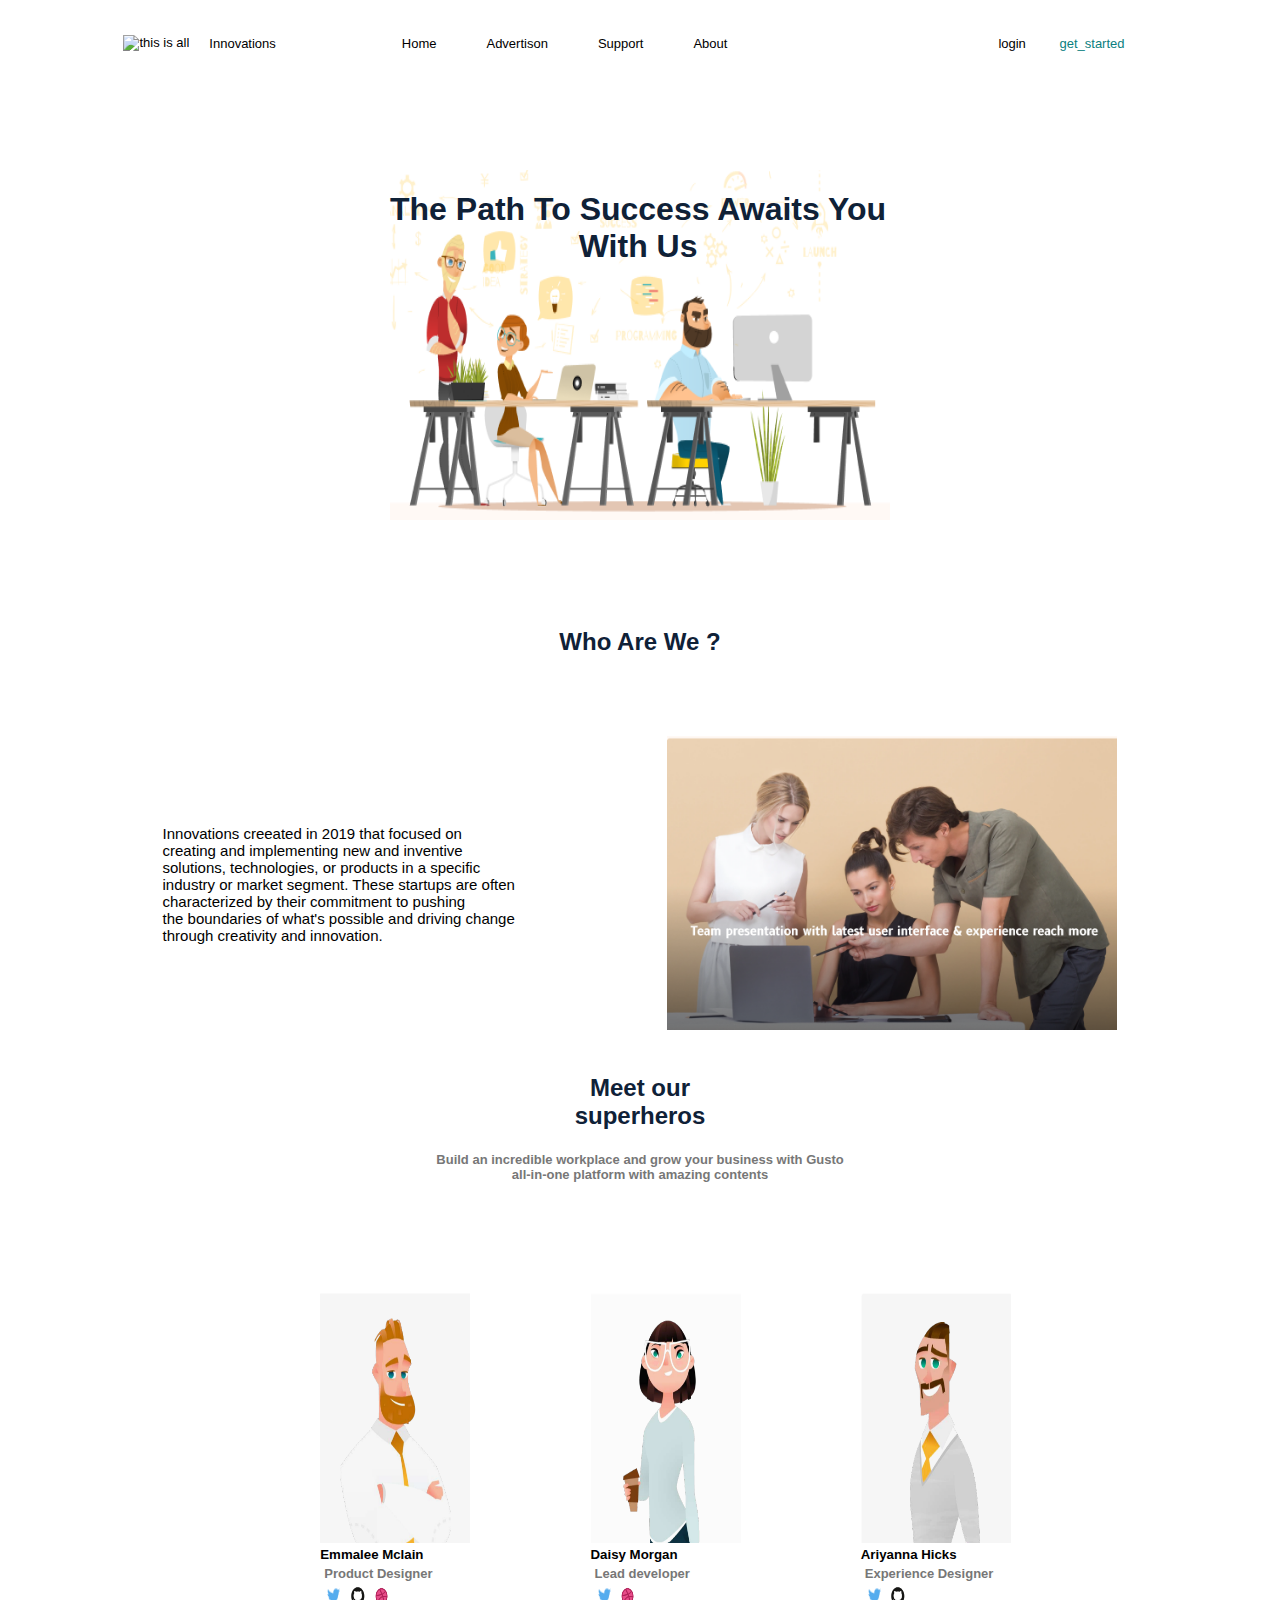
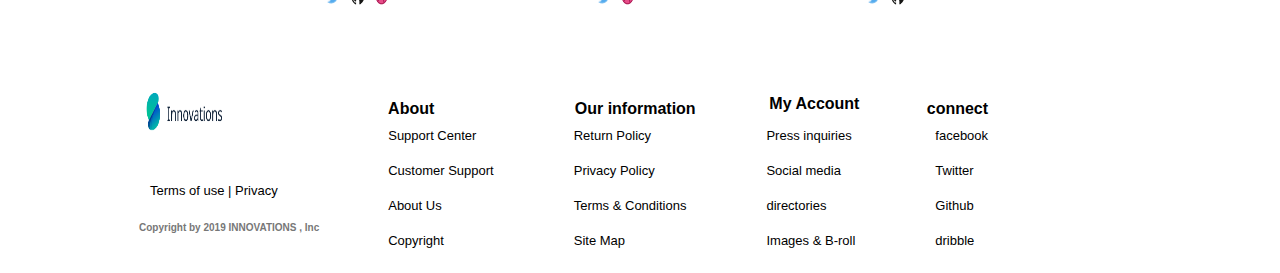
==== about.html @ be1cb21b "the last version" ====
<!DOCTYPE html>
<html lang="en">

<head>
    <meta charset="UTF-8">
    <meta name="viewport" content="width=device-width, initial-scale=1.0">
    <link rel="stylesheet" type="text/css" href="Css.css">
    <link rel="stylesheet" href="about.css">
    <title>Document</title>
   
</head>

<body>
    <!--header-->
    <header id="header">
        <nav id="navbar">
            <!-- left nav -->
            <div class="logo-nav">
                <ul>
                    <li><img src="img/logo-Inov.png" alt="this is all"></li>
                    <li><span>Innovations</span></li>
                </ul>
            </div>
            <!-- middle nav -->
            <ul>
                <li><a href="index.html">Home</a></li>
                <li><a href="advertison.html">Advertison</a></li>
                <li><a href="support.html">Support</a></li>
                <li><a href="about.html">About</a></li>
            </ul>
            <!-- right nav -->
            <div class="nav-right">
                <a href="#">login</a>
                <a style="color: #0A8080 " href="#">get_started</a>
            </div>
        </nav>
    </header>

    <section class="content-div-all">
        <div class="content-title-all">
            <h1 class="content-head">The Path To Success Awaits You <br> With Us</h1>
            <img class="img-bg-home" src="img/Aboutimg.png" alt="wait please">
        </div>
    </section>
    <!--the content about -->

    <section id="content2">
        <div class="content2-title">
            <h2>Who Are We ?</h2>
        </div>
        <div class="midle-content">
            <div class="midel-lef-p">
                <p>Innovations creeated in 2019 that focused on<br> creating
                    and implementing new and inventive <br>solutions, technologies,
                    or products in a specific <br>industry or market segment.
                    These startups are often<br> characterized by their commitment
                    to pushing <br>the boundaries of what's possible and driving
                    change <br>through creativity and innovation.
                </p>
            </div>
            <div class="midle-roght-img"><img width="450px" src="img/about-imag.png"></div>
        </div>
        </div>
    </section>

    <section id="hero-section">
        <div class="title-hero-about">
            <h2>Meet our <br> superheros</h2><br>
            <h6>Build an incredible workplace and grow your business with Gusto <br>
                all-in-one platform with amazing contents</h6>
        </div>

        <div class="img-hero-about">

            <div>
                <img class="heros" src="img/left-img-about.png" alt="">
                <h5>Emmalee Mclain</h5>
                <h6>Product Designer</h6>
                <img class="icons" src="img/twiter.png" alt="twiter">
                <img class="icons" src="img/github.png" alt="github">
                <img class="icons" src="img/dribbble2.png" alt="dribbble2">
            </div>

            <div>
                <img class="heros" src="img/midle-img-about.png" alt="midle">
                <h5>Daisy Morgan</h5>
                <h6>Lead developer</h6>
                <img class="icons" src="img/twiter.png" alt="twiter">
                <img class="icons" src="img/dribbble2.png" alt="dribbble2">
            </div>

            <div>
                <img class="heros" src="img/hero-rigt-about.png" alt="rigt">
                <h5>Ariyanna Hicks</h5>
                <h6>Experience Designer</h6>
                <img class="icons" src="img/twiter.png" alt="twiter">
                <img class="icons" src="img/github.png" alt="github">
            </div>
        </div>
    </section>
    <!--footer-->
    <section id="footer">
        <div class="footer-section">
            <div class="footer" id="footer-logo">
                <ul class="footerul">
                <li>
                    <img height="90px" width="100px" src="img/logo.png" alt="wait a min please">
                 </li>
                    <li> <a>Terms of use | Privacy</a></li>
                    <li>
                        <h6 style="font-size: 10px;">Copyright by 2019 INNOVATIONS , Inc</h6>
                    </li>
                </ul>
            </div>
            <div class="footer">
                
                <ul class="footerul">
                    <h3>About</h3>
                    <li><a href="#">Support Center</a></li>
                    <li><a href="#">Customer Support</a></li>
                    <li><a href="#">About Us</a></li>
                    <li><a href="#">Copyright</a></li>
                </ul>
            </div>
            <div class="footer">
                
                <ul class="footerul">
                    <h3>Our information</h3>
                    <li><a href="#">Return Policy</a></li>
                    <li><a href="#">Privacy Policy</a></li>
                    <li><a href="#">Terms & Conditions</a></li>
                    <li><a href="#">Site Map</a></li>
                </ul>
            </div>
            <div class="footer">
                <h3>My Account</h3>
                <ul class="footerul">
                    <li><a href="#">Press inquiries</a></li>
                    <li><a href="#">Social media</a></li>
                    <li><a href="#">directories</a></li>
                    <li><a href="#">Images & B-roll</a></li>
                </ul>
            </div>
            <div class="footer">
                <ul class="footerul">
                    <h3>connect</h3>
                    <li><a href="#"><i class="fa-brands fa-facebook" style="color: #1f3356;"></i>facebook</a></li>
                    <li><a href="#"><i class="fa-brands fa-twitter" style="color: #7edaf1;"></i>Twitter</a></li>
                    <li><a href="#"><i class="fa-brands fa-github" style="color: #0a0a0a;"></i>Github</a></li>
                    <li><a href="#"><i class="fa-solid fa-basketball" style="color: #b12b4c;"></i>dribble</a></li>
                </ul>
            </div>
        </div>
    </section>

</body>

</html>
---- Css.css ----
* {
    margin: 0%;
    padding: 0%;
    box-sizing: border-box;
    font-family: 'Open Sans', 'Helvetica Neue', sans-serif;
    
}

h1 {
    font-size: xx-large;
    color: #0F2137;
    position: absolute;
    top: 105px;
}

h2 {
    font-size: x-large;
    color: #0F2137;
    
}

h3 {
    font-size: medium;
}

h6 {
    font-size: small;
    color: #777;
    padding: 4px;
}

p {
    font-size: 15px;

}

.icons {
    height: 20px;
    width: 20px;
    padding-left: 5px;
}

#navbar {
    display: flex;
    justify-content: space-around;
    align-items: center;
    padding: 25px;
    margin-left: 113px;
    font-size: small;
}

#navbar ul {
    display: flex;
    flex-direction: row;
    align-items: center;
    list-style: none;
    margin-left: -140px;
}

li {
    padding: 10px;
}

a {
    text-decoration: none;
    height: 10px;
    width: 30px;
    color: black;
    transition: ease .40s;
    padding: 15px;
}

a:hover {
    box-shadow: 15px 15px 30px rgba(232, 4, 4, 0.2);
    border-radius: 4px;
}



/*page home*/

.content-div-all {
    display: flex;
    flex-direction: column;
    align-items: center;
    text-align: center;
    padding: 84px;
    position: relative;
}

.content-div-all .img-bg-home {
    width: 500px;
    height: 350px;
}

.content-div-all button {
    padding: 10px;
    font-size: 14px;
    background-color: #0A8080;
    border: none;
    border-radius: 4px;
}

.home-services-logo {
    height: 50px;
    width: 61px;
}

.home-services {
    display: flex;
    padding: 3px 30px 10px 10px;
}

.services {
    display: flex;
    text-align: start;
    align-items: start;
    padding-top: 50px;
}

/*footer*/

.footer-section {
    display: flex;
    align-items: center;
    padding: 10px;
    margin-left: 90px;
    font-size: small;
}

.footer {
    display: flex;
    flex-direction: column;
    justify-content: center;
    align-items: center;
}

.footerul {
    list-style: none;
    display: flex;
    flex-direction: column;
    justify-content: space-evenly;
    align-items: start;
    margin-left: 20px;
    padding: 5px;
}

.footer h3 {
    margin-left: 16%;
    margin-top: 50px;
}
---- about.css ----
#content2 {
    display: flex;
    flex-direction: column;
    text-align: center;
    margin-top: 10px;
    padding: 10px;

}

.midle-content {
    display: flex;
    justify-content: space-evenly;
    align-items: center;
    text-align: left;
    margin-top: 80px;
}

.midle-content .midel-lef-p {
    font-size: xx;
}

.img-hero-about {
    display: flex;
    justify-content: space-evenly;
    padding: 77px 149px 26px 200px;
}

.img-hero-about .heros {
    height: 250px;
    width: 150px;
}

.hero-section {
    text-align: center;
}

.title-hero-about {
    text-align: center;
    padding: 30px;
}
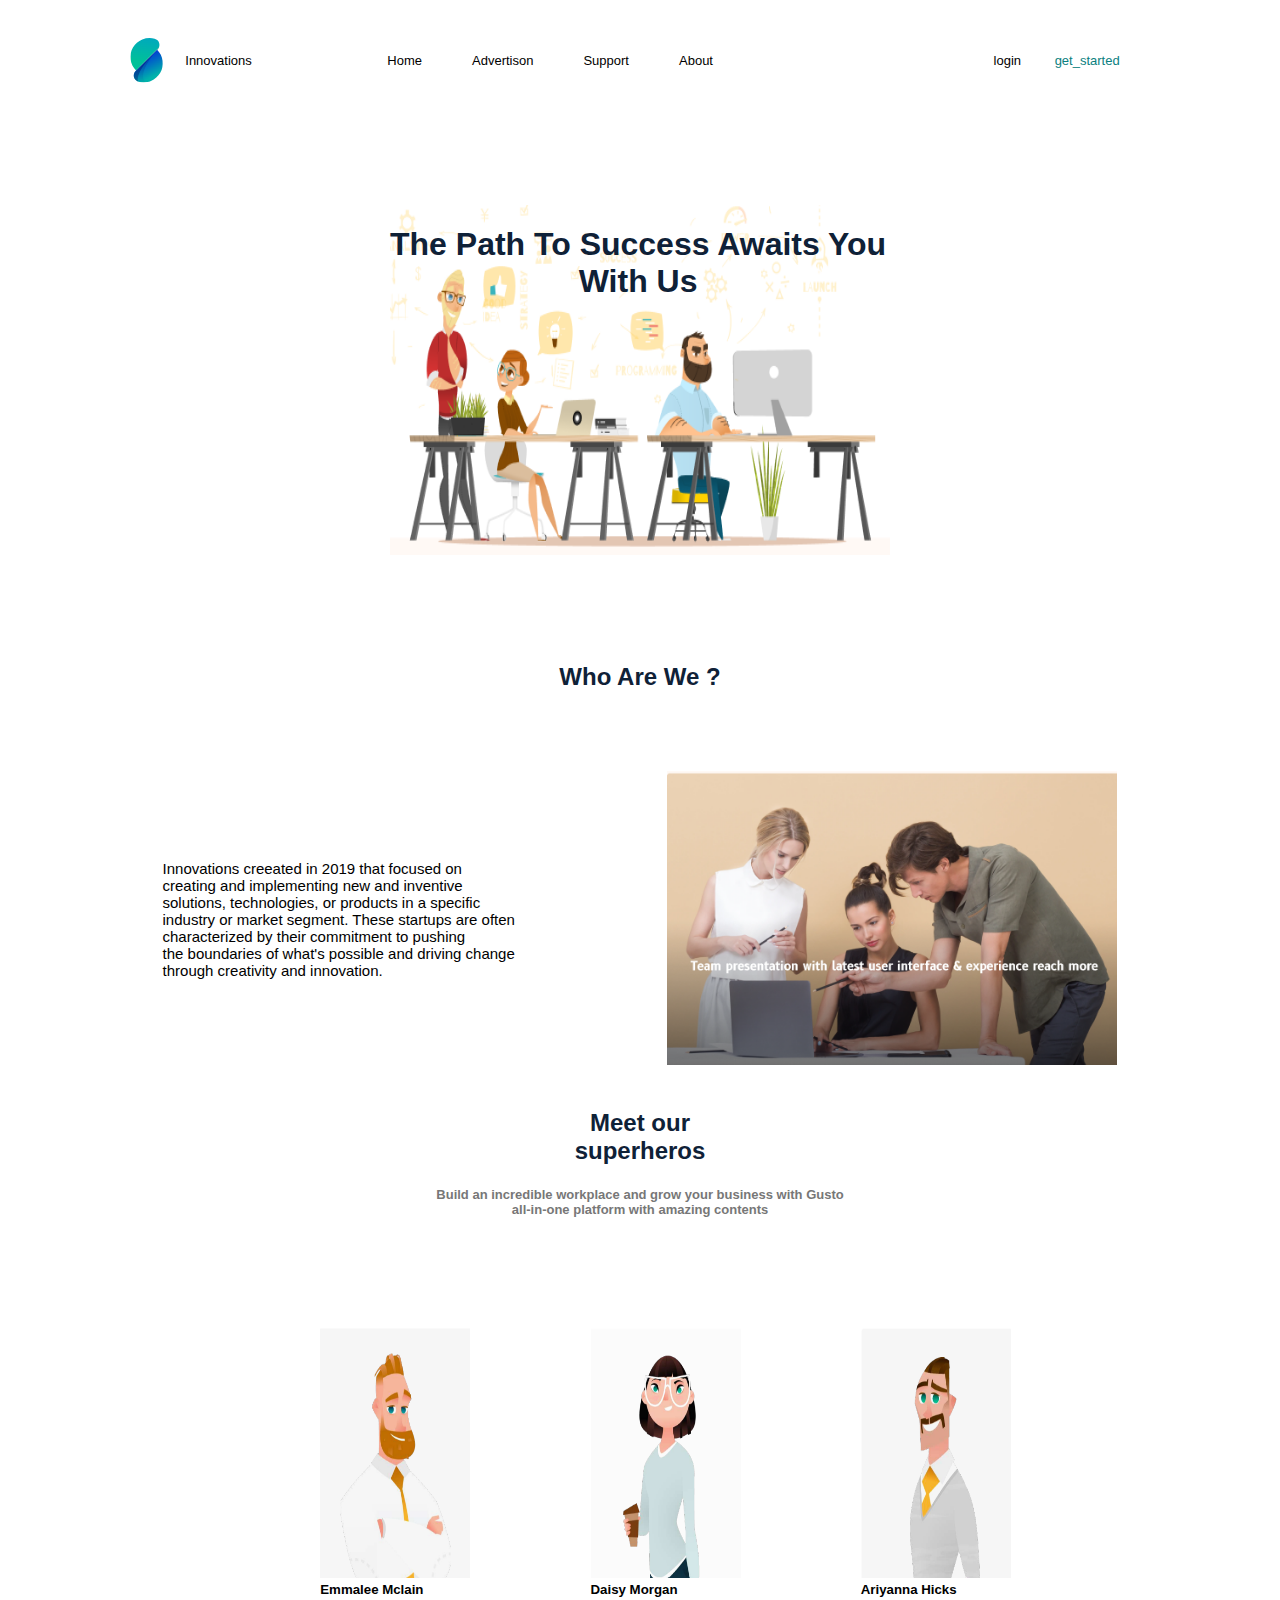
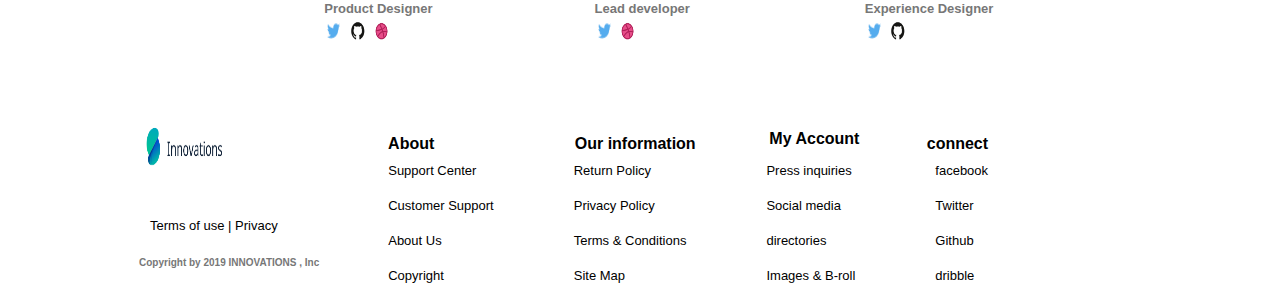
==== commit 23b31b96: "v10" ====
--- a/about.html
+++ b/about.html
@@ -5,7 +5,10 @@
     <meta charset="UTF-8">
     <meta name="viewport" content="width=device-width, initial-scale=1.0">
     <link rel="stylesheet" type="text/css" href="Css.css">
-    <link rel="stylesheet" href="about.css">
+    <link rel="stylesheet" href="about/.css">
+    <link rel="stylesheet" href="https://cdnjs.cloudflare.com/ajax/libs/font-awesome/6.4.2/css/all.min.css"
+    integrity="sha512-z3gLpd7yknf1YoNbCzqRKc4qyor8gaKU1qmn+CShxbuBusANI9QpRohGBreCFkKxLhei6S9CQXFEbbKuqLg0DA=="
+    crossorigin="anonymous" referrerpolicy="no-referrer" /> 
     <title>Document</title>
    
 </head>
--- a/Css.css
+++ b/Css.css
@@ -64,21 +64,20 @@
 a {
     text-decoration: none;
     height: 10px;
-    width: 30px;
+    width: 35px;
     color: black;
-    transition: ease .40s;
+    transition: ease 0.3s;
     padding: 15px;
 }
 
-a:hover {
+ a:hover {
     box-shadow: 15px 15px 30px rgba(232, 4, 4, 0.2);
-    border-radius: 4px;
-}
-
-
-
-/*page home*/
-
+    border-radius: 3px;
+} 
+
+
+
+/*page home all pages */
 .content-div-all {
     display: flex;
     flex-direction: column;
@@ -100,7 +99,7 @@
     border: none;
     border-radius: 4px;
 }
-
+/*services all pages*/
 .home-services-logo {
     height: 50px;
     width: 61px;
@@ -148,4 +147,337 @@
 .footer h3 {
     margin-left: 16%;
     margin-top: 50px;
-}+}
+/*     advertision   */
+
+#services {
+    display: flex;
+    align-items: center;
+    flex-direction: column;
+    margin-left: 95px;
+    padding: 33px;
+    background-color: #FFFAEE;
+    height: 500px;
+    width: 88%;
+}
+
+.services-advtion {
+    display: flex;
+    flex-direction: row;
+    padding-left: 55px;
+    margin: 16px;
+}
+
+.services-p {
+    border: 1px solid black;
+    border-radius: 10px;
+    background: #FFFFFF;
+    padding: 29px;
+    margin: 30px;
+}
+
+.services-h3 {
+    text-align: center;
+}
+
+.tiwtiwa {
+    height: 30px;
+    width: 24px;
+
+}
+#service1 {
+    display: flex;
+    flex-direction: column;
+    justify-content: start;
+    align-items: start;
+    padding: 10px;
+}
+
+#right-review {
+    height: 287px;
+    width: 234px;
+    background: #f7f8f8;
+    border: 1px solid black;
+    border-radius: 20px;
+    padding: 74px 43px 114px 52px;
+    margin: 40px;
+}
+/*     about      */
+#content2 {
+    display: flex;
+    flex-direction: column;
+    text-align: center;
+    margin-top: 10px;
+    padding: 10px;
+
+}
+
+.midle-content {
+    display: flex;
+    justify-content: space-evenly;
+    align-items: center;
+    text-align: left;
+    margin-top: 80px;
+}
+
+.midle-content .midel-lef-p {
+    font-size: xx;
+}
+
+.img-hero-about {
+    display: flex;
+    justify-content: space-evenly;
+    padding: 77px 149px 26px 200px;
+}
+
+.img-hero-about .heros {
+    height: 250px;
+    width: 150px;
+}
+
+.hero-section {
+    text-align: center;
+}
+
+.title-hero-about {
+    text-align: center;
+    padding: 30px;
+}
+/*    index    */
+
+
+/*form-home*/
+#home-form {
+    background-image: url(img/background2.png);
+    background-repeat: no-repeat;
+    background-size: cover;
+    margin-left: 17px;
+    margin-top: 50px;
+    padding: 20px;
+    height: 312px;
+    width: 97%;
+}
+
+.form-home {
+    display: flex;
+    justify-content: space-around;
+    align-items: center;
+    padding: 10px;
+    background-color: white;
+    height: 178px;
+    width: 913px;
+    margin: 50px 0px 0px 133px
+}
+
+.form-home-input {
+    height: 52px;
+    width: 300px;
+    background: #D4DAE2;
+    border: none;
+    padding-left: 10px;
+}
+
+.form-home-button {
+    height: 52px;
+    width: 100px;
+    color: azure;
+    background-color: #DB4A87;
+    border: none;
+}
+/*blog- section*/
+.content-blog-home {
+    text-align: center;
+    margin-top: 30px;
+}
+
+.home-blog {
+    display: flex;
+    flex-direction: row;
+    justify-content: space-around;
+    align-items: flex-start;
+    margin: 1px;
+    padding: 90px;
+}
+
+.blog-image {
+    height: 196px;
+    width: 318px;
+    margin: 24px 41px 33px 0px;
+
+}
+#content2 {
+    display: flex;
+    flex-direction: column;
+    text-align: center;
+    margin-top: 10px;
+    padding: 10px;
+
+}
+.visiter{
+    position: absolute;
+    top: 0px;
+}
+
+.midle-content {
+    display: flex;
+    justify-content: space-evenly;
+    align-items: center;
+    text-align: left;
+    margin-top: 80px;
+}
+
+.midle-content .midel-lef-p {
+    font-size: xx;
+}
+
+.img-hero-about {
+    display: flex;
+    justify-content: space-evenly;
+    padding: 77px 149px 26px 200px;
+}
+
+.img-hero-about .heros {
+    height: 250px;
+    width: 150px;
+}
+
+.hero-section {
+    text-align: center;
+}
+
+.title-hero-about {
+    text-align: center;
+    padding: 30px;
+}
+
+.home-paragraph {
+
+    text-align: start;
+    margin: 115px 10px 25px 285px;
+}
+
+#tiwtiwa {
+    height: 40px;
+    width: 44px;
+    opacity: 0.2;
+    display: flex;
+    align-items: start;
+    margin-left: -55px;
+    margin-bottom: -15px;
+}
+
+.comapany-logos-home {
+    text-align: center;
+    padding: 20px;
+    display: flex;
+    flex-direction: column;
+    align-items: center;
+}
+
+.hr {
+
+    display: flex;
+    justify-content: center;
+    background-color: #eeefef;
+    width: 80%;
+    height: 3px;
+    margin-bottom: 36px;
+
+}
+
+hr {
+    width: 90px;
+    height: 3px;
+    margin-left: -50px;
+    border: 2px solid #936c4b;
+}
+
+.cm-logo {
+    margin-right: 62px;
+}
+.leftlady-opacity{
+    opacity: 0.5;
+   }
+   /*  support   */
+   .contact-div {
+    display: flex;
+    background-color: #edf5fa;
+    margin: 13px;
+    height: 95px;
+    text-align: center;
+  }
+  
+  .contact-div .h1-contact {
+    margin-left: 160px;
+    padding: 31px;
+  }
+  
+  #form-support {
+    background-color: #fcf5ec;
+    border-radius: 6px;
+    height: 450px;
+    width: 93%;
+    margin-left: 40px;
+    margin-top: 50px;
+    padding: 45px;
+  }
+  
+  .contact-body {
+    padding: 60px;
+  }
+  
+  .contact-body .input-contact {
+  
+    height: 40px;
+    padding: 10px;
+    width: 300px;
+    margin-left: 100px;
+    border: 1px solid black;
+    border-radius: 5px;
+    margin-top: 25px;
+  }
+  
+  .contact-body .textarea-contact {
+    height: 100px;
+    width: 300px;
+    border: 1px solid black;
+    border-radius: 5px;
+    margin-left: 100px;
+    margin-top: 25px;
+    padding: 10px;
+  }
+  
+  .contact-body .contact-buttn {
+    height: 36px;
+    width: 190px;
+    margin-left: 145px;
+    margin-top: 30px;
+    background: #0A8080;
+    border: 1px;
+    border-radius: 4px;
+    color: white;
+  }
+  
+  /*adresse side */
+  #contact-support {
+    display: flex;
+    flex-direction: row;
+    justify-content: space-evenly;
+    margin-left: 70px;
+    margin-top: 70px;
+    text-align: center;
+  }
+  
+  .contact-details {
+    display: flex;
+    justify-items: center;
+  }
+  
+  .contact-details p {
+    padding: 20px;
+    margin-top: 30px;
+  }
+  
+  .contact-input-bottom {
+    display: flex;
+  }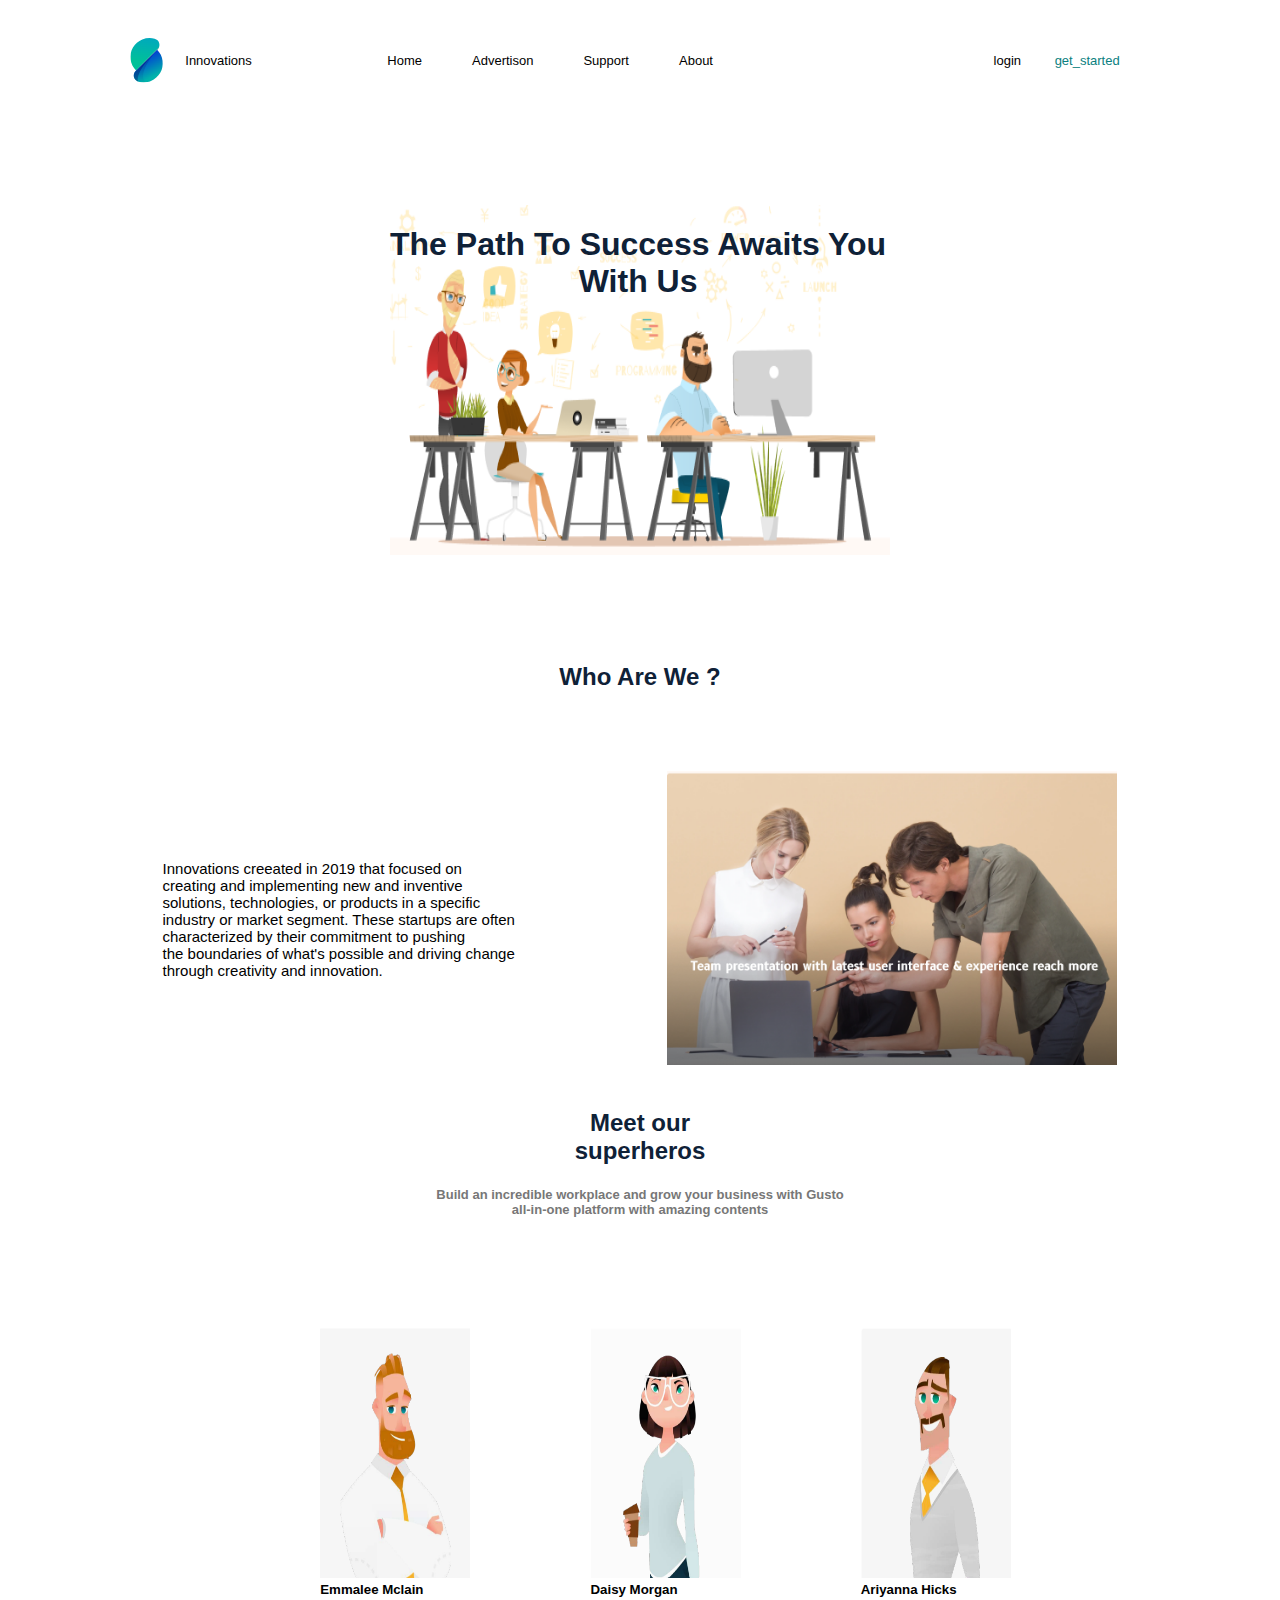
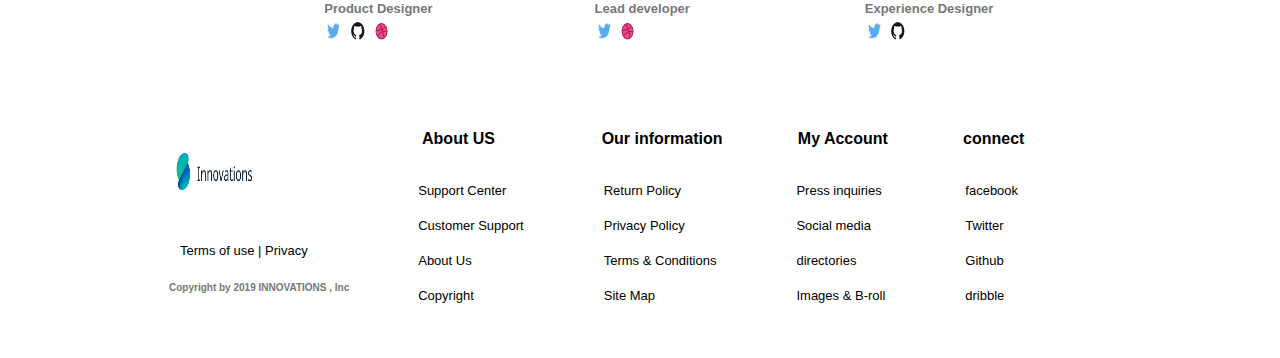
==== commit d2bedaa9: "last v" ====
--- a/about.html
+++ b/about.html
@@ -116,9 +116,8 @@
                 </ul>
             </div>
             <div class="footer">
-                
+                <h3 style="margin-left: -5px;">About US</h3>
                 <ul class="footerul">
-                    <h3>About</h3>
                     <li><a href="#">Support Center</a></li>
                     <li><a href="#">Customer Support</a></li>
                     <li><a href="#">About Us</a></li>
@@ -126,9 +125,9 @@
                 </ul>
             </div>
             <div class="footer">
-                
+                <h3>Our information</h3>
                 <ul class="footerul">
-                    <h3>Our information</h3>
+                    
                     <li><a href="#">Return Policy</a></li>
                     <li><a href="#">Privacy Policy</a></li>
                     <li><a href="#">Terms & Conditions</a></li>
@@ -145,8 +144,8 @@
                 </ul>
             </div>
             <div class="footer">
+                <h3>connect</h3>
                 <ul class="footerul">
-                    <h3>connect</h3>
                     <li><a href="#"><i class="fa-brands fa-facebook" style="color: #1f3356;"></i>facebook</a></li>
                     <li><a href="#"><i class="fa-brands fa-twitter" style="color: #7edaf1;"></i>Twitter</a></li>
                     <li><a href="#"><i class="fa-brands fa-github" style="color: #0a0a0a;"></i>Github</a></li>
--- a/Css.css
+++ b/Css.css
@@ -21,6 +21,8 @@
 
 h3 {
     font-size: medium;
+    margin-left: 24px;
+    padding: 20px;
 }
 
 h6 {
@@ -122,13 +124,14 @@
 .footer-section {
     display: flex;
     align-items: center;
-    padding: 10px;
+    padding: 40px;
     margin-left: 90px;
     font-size: small;
 }
 
 .footer {
     display: flex;
+    text-align: left;
     flex-direction: column;
     justify-content: center;
     align-items: center;
@@ -144,10 +147,7 @@
     padding: 5px;
 }
 
-.footer h3 {
-    margin-left: 16%;
-    margin-top: 50px;
-}
+
 /*     advertision   */
 
 #services {
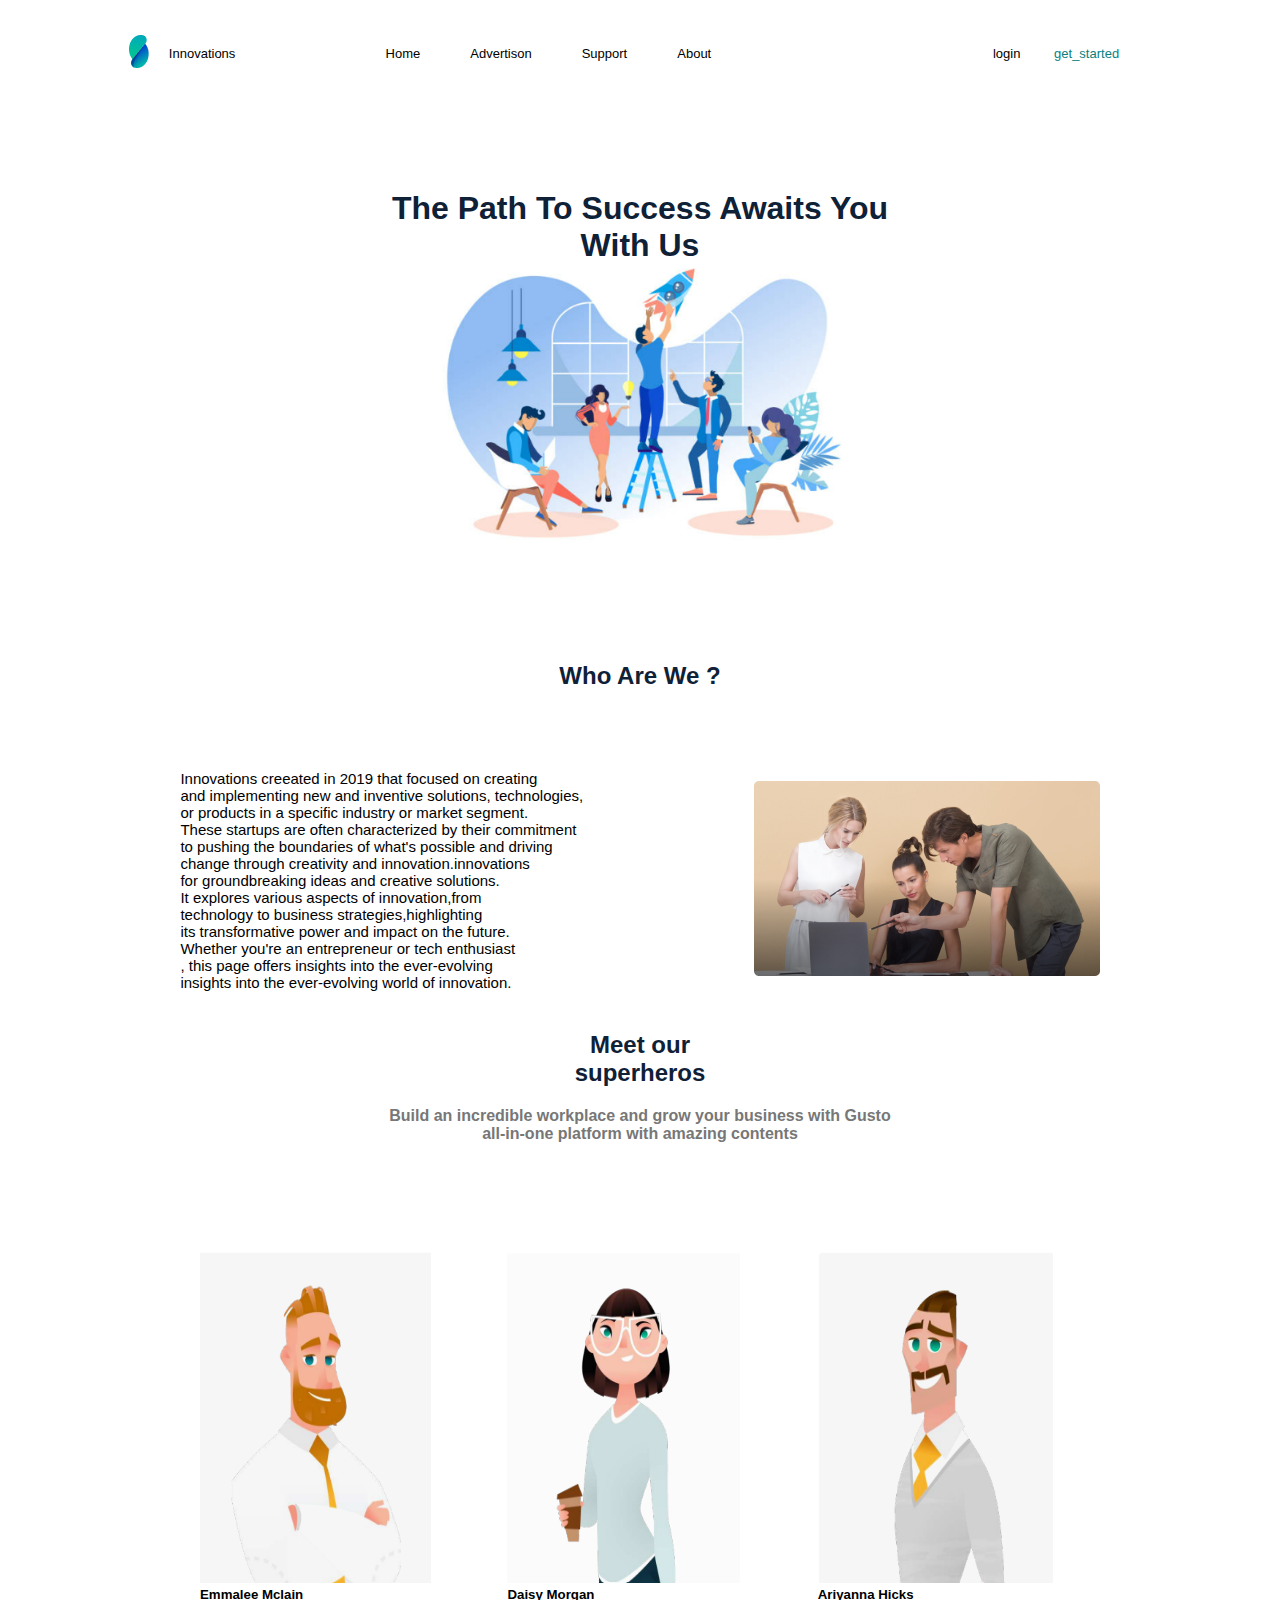
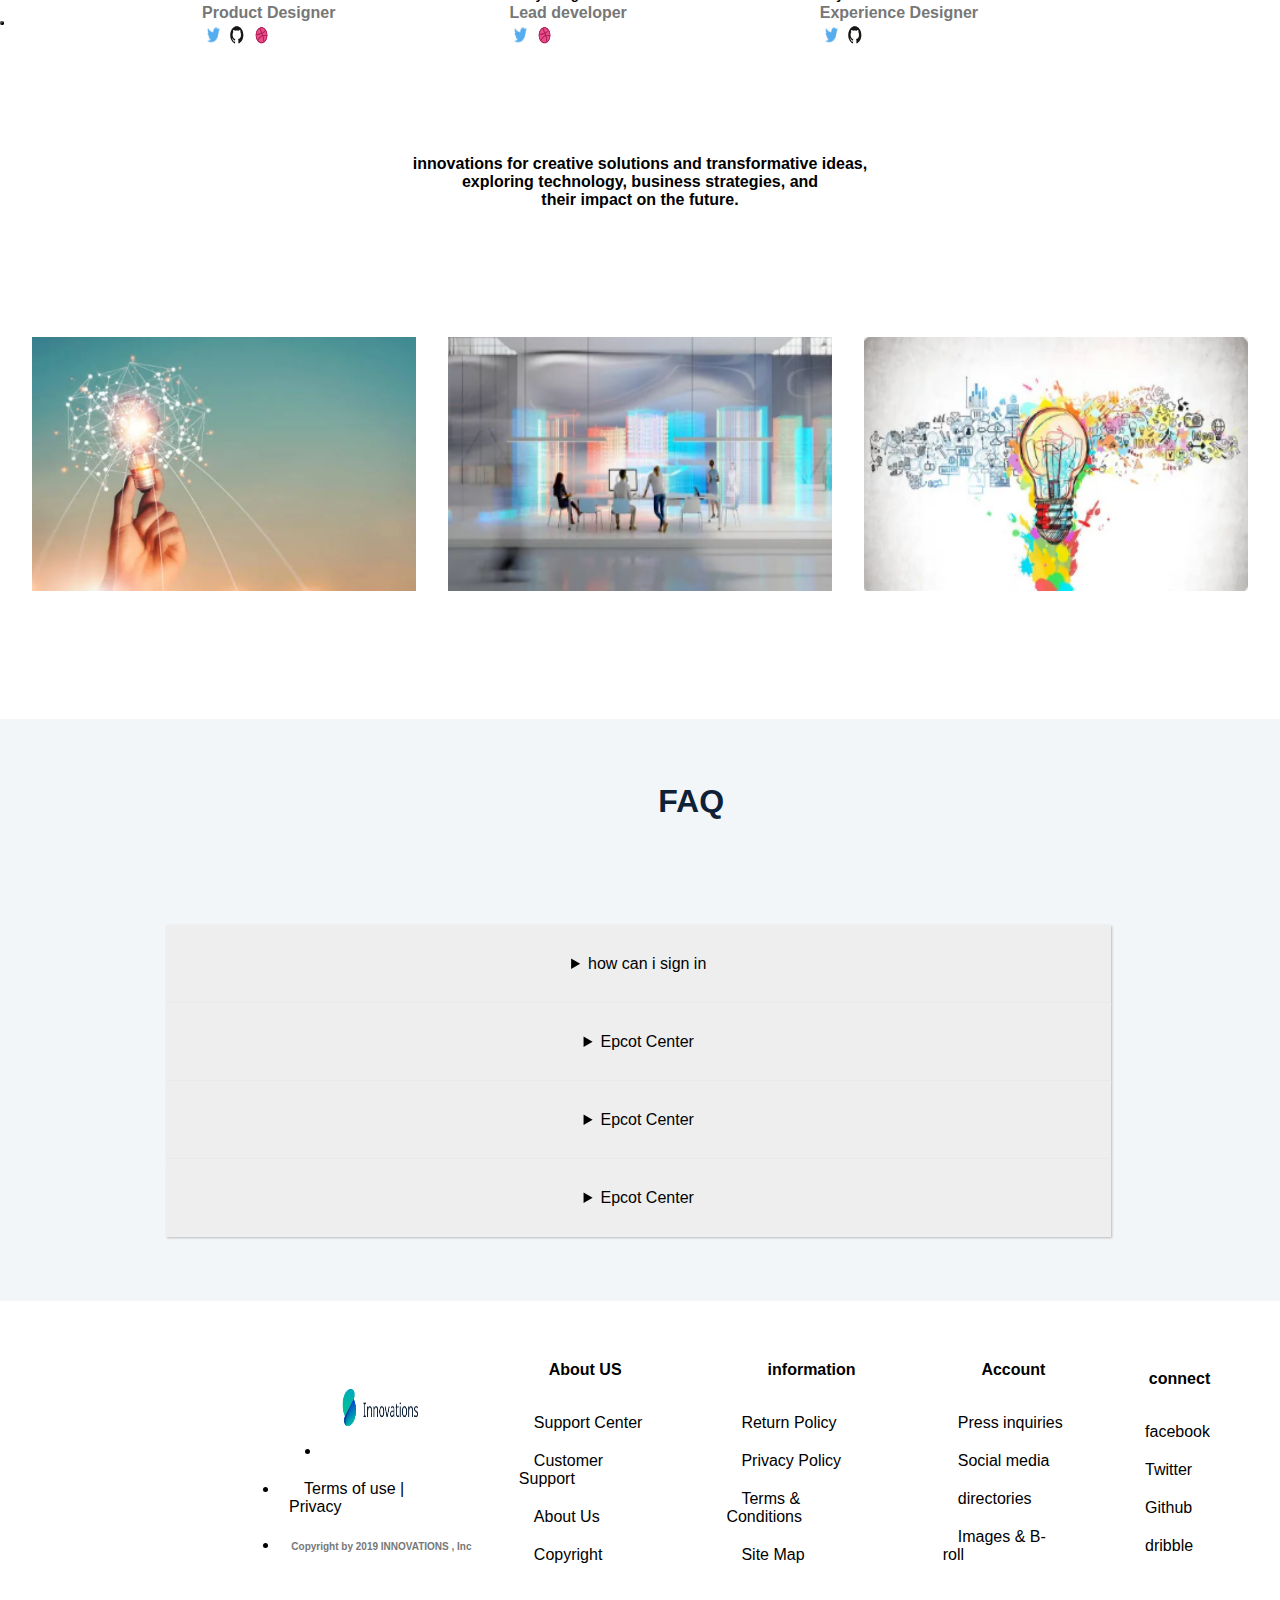
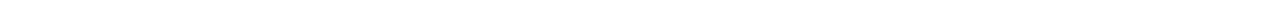
==== commit b14d6c5c: "modification et la joute de la responsive" ====
--- a/about.html
+++ b/about.html
@@ -7,10 +7,15 @@
     <link rel="stylesheet" type="text/css" href="Css.css">
     <link rel="stylesheet" href="about/.css">
     <link rel="stylesheet" href="https://cdnjs.cloudflare.com/ajax/libs/font-awesome/6.4.2/css/all.min.css"
-    integrity="sha512-z3gLpd7yknf1YoNbCzqRKc4qyor8gaKU1qmn+CShxbuBusANI9QpRohGBreCFkKxLhei6S9CQXFEbbKuqLg0DA=="
-    crossorigin="anonymous" referrerpolicy="no-referrer" /> 
+        integrity="sha512-z3gLpd7yknf1YoNbCzqRKc4qyor8gaKU1qmn+CShxbuBusANI9QpRohGBreCFkKxLhei6S9CQXFEbbKuqLg0DA=="
+        crossorigin="anonymous" referrerpolicy="no-referrer" />
     <title>Document</title>
-   
+    <style>
+        .hero-button{
+            border-radius:50%  ;
+        }
+    </style>
+
 </head>
 
 <body>
@@ -25,24 +30,27 @@
                 </ul>
             </div>
             <!-- middle nav -->
-            <ul>
-                <li><a href="index.html">Home</a></li>
-                <li><a href="advertison.html">Advertison</a></li>
-                <li><a href="support.html">Support</a></li>
-                <li><a href="about.html">About</a></li>
-            </ul>
+            <div class="nav-middle">
+                <ul>
+                    <li><a href="ficher-html/index.html">Home</a></li>
+                    <li><a href="ficher-html/advertison.html">Advertison</a></li>
+                    <li><a href="ficher-html/support.html">Support</a></li>
+                    <li><a href="ficher-html/about.html">About</a></li>
+                </ul>
+            </div>
             <!-- right nav -->
             <div class="nav-right">
                 <a href="#">login</a>
                 <a style="color: #0A8080 " href="#">get_started</a>
             </div>
+            <div class="nav-icon"><i class="fa-solid fa-bars"></i></div>
         </nav>
     </header>
 
     <section class="content-div-all">
         <div class="content-title-all">
             <h1 class="content-head">The Path To Success Awaits You <br> With Us</h1>
-            <img class="img-bg-home" src="img/Aboutimg.png" alt="wait please">
+            <img class="img-bg-home" src="img/background-about.png" alt="wait please">
         </div>
     </section>
     <!--the content about -->
@@ -53,15 +61,23 @@
         </div>
         <div class="midle-content">
             <div class="midel-lef-p">
-                <p>Innovations creeated in 2019 that focused on<br> creating
-                    and implementing new and inventive <br>solutions, technologies,
-                    or products in a specific <br>industry or market segment.
-                    These startups are often<br> characterized by their commitment
-                    to pushing <br>the boundaries of what's possible and driving
-                    change <br>through creativity and innovation.
+                <p>Innovations creeated in 2019 that focused on creating<br>
+                    and implementing new and inventive solutions, technologies,<br>
+                    or products in a specific industry or market segment.<br>
+                    These startups are often characterized by their commitment<br>
+                    to pushing the boundaries of what's possible and driving<br>
+                    change through creativity and innovation.innovations<br>
+                     for groundbreaking ideas and creative solutions.<br>
+                    It explores various aspects of innovation,from<br>
+                     technology to business strategies,highlighting <br>
+                    its transformative power and impact on the future.<br>
+                    Whether you're an entrepreneur or tech enthusiast<br>
+                    , this page offers insights into the ever-evolving<br>
+                    insights into the ever-evolving world of innovation.<br>
+                    
                 </p>
             </div>
-            <div class="midle-roght-img"><img width="450px" src="img/about-imag.png"></div>
+            <div class="midle-roght-img"><img style="width: 100%;" src="img/about-imag.png"></div>
         </div>
         </div>
     </section>
@@ -100,15 +116,58 @@
                 <img class="icons" src="img/github.png" alt="github">
             </div>
         </div>
+        <div class="hero-button-about">
+            <button class="hero-button"></button>
+        </div>
+    </section>
+    <section id="section-befor-faq">
+        <h4>innovations for creative solutions and transformative ideas, <br>exploring technology, business strategies, and <br>
+            their impact on the future.</h4>
+        <div class="div-section-befor-faq">
+            <img class="div-section-befor-faq-img"  src="img/pictures2.png" alt="hh">
+            <img class="div-section-befor-faq-img"src="img/pictures3.png" alt="pictures3">
+            <img class="div-section-befor-faq-img"src="img/pictures1.png" alt="pictures2">
+        </div>
+    </section>
+    <section id="faq"> 
+        <h1 class="faq-h2">FAQ</h1>
+        <div class="faq">
+            <div>
+                <details>
+                    <summary>how can i sign in </summary>
+                    <p>go to 
+                         the top of the site in the right you <br>will find the button login </p>
+                </details>
+            </div>
+            <div>
+                <details>
+                    <summary>Epcot Center</summary>
+                    <p> and seasonal special events.</p>
+                </details>
+            </div>
+            <div>
+                <details>
+                    <summary>Epcot Center</summary>
+                    <p>
+                        award-winning fireworks and seasonal special events.</p>
+                </details>
+            </div>
+            <div>
+                <details>
+                    <summary>Epcot Center</summary>
+                    <p> fireworks and seasonal special events.</p>
+                </details>
+            </div>
+        </div>
     </section>
     <!--footer-->
     <section id="footer">
         <div class="footer-section">
             <div class="footer" id="footer-logo">
-                <ul class="footerul">
-                <li>
-                    <img height="90px" width="100px" src="img/logo.png" alt="wait a min please">
-                 </li>
+                
+                    <li>
+                        <img height="90px" width="100px" src="img/logo.png" alt="wait a min please">
+                    </li>
                     <li> <a>Terms of use | Privacy</a></li>
                     <li>
                         <h6 style="font-size: 10px;">Copyright by 2019 INNOVATIONS , Inc</h6>
@@ -125,9 +184,9 @@
                 </ul>
             </div>
             <div class="footer">
-                <h3>Our information</h3>
-                <ul class="footerul">
-                    
+                <h3>information</h3>
+                <ul class="footerul">
+
                     <li><a href="#">Return Policy</a></li>
                     <li><a href="#">Privacy Policy</a></li>
                     <li><a href="#">Terms & Conditions</a></li>
@@ -135,7 +194,7 @@
                 </ul>
             </div>
             <div class="footer">
-                <h3>My Account</h3>
+                <h3>Account</h3>
                 <ul class="footerul">
                     <li><a href="#">Press inquiries</a></li>
                     <li><a href="#">Social media</a></li>
--- a/Css.css
+++ b/Css.css
@@ -3,20 +3,19 @@
     padding: 0%;
     box-sizing: border-box;
     font-family: 'Open Sans', 'Helvetica Neue', sans-serif;
-    
+
 }
 
 h1 {
     font-size: xx-large;
     color: #0F2137;
-    position: absolute;
-    top: 105px;
+    top: 4em;
 }
 
 h2 {
     font-size: x-large;
     color: #0F2137;
-    
+
 }
 
 h3 {
@@ -26,13 +25,15 @@
 }
 
 h6 {
-    font-size: small;
+    font-size: medium;
     color: #777;
-    padding: 4px;
+    font-size: medium;
+    padding: 2px;
 }
 
 p {
     font-size: 15px;
+    text-wrap: wrap;
 
 }
 
@@ -42,6 +43,15 @@
     padding-left: 5px;
 }
 
+img {
+    transition: 1ms;
+}
+
+img:hover {
+    box-shadow: 15px 15px 30px rgba(232, 4, 4, 0.2);
+    border-radius: 3px;
+}
+
 #navbar {
     display: flex;
     justify-content: space-around;
@@ -49,6 +59,10 @@
     padding: 25px;
     margin-left: 113px;
     font-size: small;
+}
+
+.nav-icon {
+    display: none;
 }
 
 #navbar ul {
@@ -72,10 +86,10 @@
     padding: 15px;
 }
 
- a:hover {
+a:hover {
     box-shadow: 15px 15px 30px rgba(232, 4, 4, 0.2);
     border-radius: 3px;
-} 
+}
 
 
 
@@ -90,8 +104,8 @@
 }
 
 .content-div-all .img-bg-home {
-    width: 500px;
-    height: 350px;
+    height: 100%;
+    width: 80%;
 }
 
 .content-div-all button {
@@ -101,10 +115,11 @@
     border: none;
     border-radius: 4px;
 }
+
 /*services all pages*/
 .home-services-logo {
-    height: 50px;
-    width: 61px;
+    height: 100%;
+    width: 40%;
 }
 
 .home-services {
@@ -117,6 +132,7 @@
     text-align: start;
     align-items: start;
     padding-top: 50px;
+    margin: 50px;
 }
 
 /*footer*/
@@ -125,8 +141,8 @@
     display: flex;
     align-items: center;
     padding: 40px;
-    margin-left: 90px;
-    font-size: small;
+    margin-left: 239px;
+    font-size: medium;
 }
 
 .footer {
@@ -185,6 +201,7 @@
     width: 24px;
 
 }
+
 #service1 {
     display: flex;
     flex-direction: column;
@@ -202,6 +219,7 @@
     padding: 74px 43px 114px 52px;
     margin: 40px;
 }
+
 /*     about      */
 #content2 {
     display: flex;
@@ -220,10 +238,6 @@
     margin-top: 80px;
 }
 
-.midle-content .midel-lef-p {
-    font-size: xx;
-}
-
 .img-hero-about {
     display: flex;
     justify-content: space-evenly;
@@ -231,8 +245,8 @@
 }
 
 .img-hero-about .heros {
-    height: 250px;
-    width: 150px;
+    height: 100%;
+    width: 75%;
 }
 
 .hero-section {
@@ -243,6 +257,58 @@
     text-align: center;
     padding: 30px;
 }
+
+#section-befor-faq {
+    display: block;
+    text-align: center;
+    margin-top: 10%;
+}
+
+.div-section-befor-faq {
+    display: flex;
+    margin-top: 10%;
+    justify-content: space-evenly;
+
+}
+
+.div-section-befor-faq-img {
+    width: 30%;
+}
+
+/*faq setion*/
+#faq {
+    margin-top: 10%;
+    padding-left: 10%;
+    background-color: #f3f6f8;
+    padding: 5% 5% 5% 13%;
+    text-align: center;
+}
+
+.faq {
+    margin-top: 10%;
+}
+
+details>summary {
+    text-align: center;
+    padding: 30px;
+    width: 90%;
+    background-color: #eeeeee;
+    border: none;
+    box-shadow: 1px 1px 2px #bbbbbb;
+    cursor: pointer;
+
+}
+
+details>p {
+    background-color: #eeeeee;
+    padding: 50px;
+    margin: 0;
+    font-size: large;
+    box-shadow: 1px 1px 2px #c4e6f7;
+}
+
+
+
 /*    index    */
 
 
@@ -284,6 +350,7 @@
     background-color: #DB4A87;
     border: none;
 }
+
 /*blog- section*/
 .content-blog-home {
     text-align: center;
@@ -294,29 +361,22 @@
     display: flex;
     flex-direction: row;
     justify-content: space-around;
-    align-items: flex-start;
+    align-items: start;
     margin: 1px;
-    padding: 90px;
+    padding: 60px;
 }
 
 .blog-image {
-    height: 196px;
-    width: 318px;
+    height: 15rem;
+    width: 26rem;
     margin: 24px 41px 33px 0px;
 
 }
-#content2 {
-    display: flex;
-    flex-direction: column;
-    text-align: center;
-    margin-top: 10px;
-    padding: 10px;
-
-}
-.visiter{
+
+/* .visiter {
     position: absolute;
     top: 0px;
-}
+} */
 
 .midle-content {
     display: flex;
@@ -334,11 +394,6 @@
     display: flex;
     justify-content: space-evenly;
     padding: 77px 149px 26px 200px;
-}
-
-.img-hero-about .heros {
-    height: 250px;
-    width: 150px;
 }
 
 .hero-section {
@@ -395,24 +450,26 @@
 .cm-logo {
     margin-right: 62px;
 }
-.leftlady-opacity{
+
+.leftlady-opacity {
     opacity: 0.5;
-   }
-   /*  support   */
-   .contact-div {
+}
+
+/*  support   */
+.contact-div {
     display: flex;
     background-color: #edf5fa;
     margin: 13px;
     height: 95px;
     text-align: center;
-  }
-  
-  .contact-div .h1-contact {
-    margin-left: 160px;
-    padding: 31px;
-  }
-  
-  #form-support {
+}
+
+.contact-div .h1-contact {
+    margin-left: 18em;
+    padding: 1em;
+}
+
+#form-support {
     background-color: #fcf5ec;
     border-radius: 6px;
     height: 450px;
@@ -420,64 +477,350 @@
     margin-left: 40px;
     margin-top: 50px;
     padding: 45px;
-  }
-  
-  .contact-body {
-    padding: 60px;
-  }
-  
-  .contact-body .input-contact {
-  
-    height: 40px;
-    padding: 10px;
-    width: 300px;
-    margin-left: 100px;
+}
+
+.contact-body {
+    padding-left: 9em;
+}
+
+.contact-body .input-contact {
+
+    height: 4em;
+    padding: 1em;
+    width: 28em;
+    border: 1px solid black;
+    border-radius: 0.3em;
+}
+.contact-input-top{
+    display: flex;
+    justify-content: center;
+    gap: 62px;
+}
+
+.contact-body .textarea-contact {
+    height: 9em;
+    width: 63em;
     border: 1px solid black;
     border-radius: 5px;
-    margin-top: 25px;
-  }
-  
-  .contact-body .textarea-contact {
-    height: 100px;
-    width: 300px;
-    border: 1px solid black;
-    border-radius: 5px;
-    margin-left: 100px;
-    margin-top: 25px;
     padding: 10px;
-  }
-  
-  .contact-body .contact-buttn {
-    height: 36px;
-    width: 190px;
-    margin-left: 145px;
-    margin-top: 30px;
+}
+
+.contact-body .contact-buttn {
+    height: 4em;
+    width: 16em;
     background: #0A8080;
     border: 1px;
     border-radius: 4px;
     color: white;
-  }
-  
-  /*adresse side */
-  #contact-support {
+}
+.contact-input-bottom{
+    display: flex;
+    flex-direction: column;
+    justify-content: center;
+    align-items: center;
+    gap: 28px;
+    
+}
+
+/*adresse side */
+#contact-support {
+    display: flex;
+    flex-direction: column;
+    margin-top: 70px;
+    text-align: center;
+}
+
+.contact-details {
     display: flex;
     flex-direction: row;
-    justify-content: space-evenly;
-    margin-left: 70px;
-    margin-top: 70px;
-    text-align: center;
-  }
-  
-  .contact-details {
-    display: flex;
+    justify-content: space-around;
     justify-items: center;
-  }
-  
-  .contact-details p {
+    text-align: start;
+}
+
+.contact-details p {
     padding: 20px;
-    margin-top: 30px;
-  }
-  
-  .contact-input-bottom {
-    display: flex;
-  }+    margin-top: 0px;
+}
+.contact-input-bottom{
+    display: flex;
+    flex-direction: column;
+    justify-content: center;
+    align-items: center;
+}
+
+@media (max-width:967px) {
+
+    body {
+        background: #F9EEE4;
+    }
+
+    .nav-icon {
+        display: inline;
+    }
+
+    .visiter {
+        position: none;
+    }
+
+    .nav-middle,
+    .nav-right {
+        display: none;
+    }
+
+    h6 {
+        color: #777;
+        font-size: small;
+        padding: 2px;
+        margin-top: 3%;
+    }
+
+    p {
+        font-size: 12px;
+        padding-top: 20px;
+        font-weight: 800;
+    }
+
+    .content-section-all {
+        background-color: #ffffff;
+    }
+
+    #blog {
+        background: #ffffff;
+        padding: 5%;
+        border-radius: 30px;
+        margin-top: 6%;
+    }
+
+    .home-blog {
+        display: flex;
+        flex-direction: column;
+        justify-content: center;
+        align-items: start;
+        background: #ffffff;
+        border: 1 solid black;
+        border-radius: 110px;
+    }
+
+    .blog-image {
+        height: 10%;
+        width: 100%;
+        margin: 24px 41px 33px 0px;
+    }
+
+    #home-paragraph {
+        display: none
+    }
+
+    #home-form {
+        display: none
+    }
+
+    #main-supp {
+
+        background-color: #ffffff;
+        width: 100%;
+        text-align: center;
+        border-radius: 30px;
+    }
+
+    .content-div-all {
+        display: flex;
+        flex-direction: column;
+        align-items: center;
+        text-align: center;
+        padding: 41px;
+        background: #ffffff;
+        margin-bottom: 25px;
+    }
+
+    .services {
+        text-align: start;
+        align-items: center;
+        padding-top: 29px;
+        margin: 0px;
+    }
+
+    .home-services {
+        display: flex;
+        flex-direction: column;
+        padding: 3px 30px 10px 10px;
+    }
+
+    .home-services-logo {
+        height: 90%;
+        width: 90%;
+    }
+
+    #content2 {
+        background-color: #ffffff;
+        display: flex;
+        flex-direction: column;
+        text-align: center;
+        margin-top: 20px;
+        padding: 21px;
+        border-radius: 30px;
+    }
+
+    .midle-content {
+        display: flex;
+        flex-direction: column-reverse;
+        justify-content: space-between;
+        align-items: center;
+        text-align: left;
+        margin-top: 59px;
+    }
+
+    #hero-section {
+        background-color: #ffffff;
+        width: 100%;
+        border-radius: 20px;
+        margin-top: 20px;
+    }
+
+    .img-hero-about {
+        display: flex;
+        justify-content: space-evenly;
+        padding: 0px 0px 149px 70px;
+    }
+
+    #section-befor-faq {
+        display: block;
+        text-align: center;
+        margin-top: 10%;
+        background: #ffffff;
+        padding: 10% 10%;
+        border-radius: 30px;
+    }
+
+    .div-section-befor-faq {
+        display: flex;
+        flex-direction: column;
+        margin-top: 10%;
+        align-items: center;
+        justify-content: space-evenly;
+    }
+
+    .div-section-befor-faq-img {
+        width: 70%;
+        margin-top: 10%;
+    }
+
+    #faq {
+        margin-top: 10%;
+        padding: 15% 0% 17% 0%;
+        background-color: #ffffff;
+        border-radius: 30px;
+    }
+
+    .faq {
+        display: flex;
+        flex-direction: column;
+        justify-content: space-between;
+        text-align: center;
+        padding-left: 6%;
+    }
+
+    .content-div-all .img-bg-home {
+        height: 20em;
+        width: 23em;
+    }
+
+    #footer {
+        background-color: #ffffff;
+        margin-top: 5%;
+    }
+
+    .footer-section {
+        width: 30%;
+        display: flex;
+        flex-direction: column-reverse;
+        margin-left: 41%;
+    }
+
+    .footerul {
+        display: none;
+    }
+
+    #form-support {
+        margin: 0%;
+        background-color: #ffffff;
+        border-radius: 6px;
+        height: 559px;
+        width: 100%;
+        margin-top: 1em;
+        display: flex;
+        flex-direction: column;
+        justify-content: center;
+    }
+
+    #contact {
+        text-align: center;
+    }
+
+    #contact-support {
+        display: flex;
+        flex-direction: column;
+        background-color: #ffffff;
+        padding: 11%;
+        margin-top: 30px;
+    }
+
+    .contact-details {
+        display: flex;
+        flex-direction: column;
+        justify-content: center;
+        align-items: start;
+        padding-left: 108px;
+    }
+
+    .contact-body {
+        padding-left: 0em;
+    }
+
+    .contact-div {
+        display: flex;
+        background-color: #ffffff;
+        height: 95px;
+        width: 100%;
+        text-align: center;
+        margin: 0px;
+
+    }
+
+    .contact-div .h1-contact {
+        margin-left: 3em;
+        padding: 16px;
+        margin-top: 2%;
+    }
+
+    .contact-body .input-contact {
+        height: 55px;
+    padding: 10px;
+    width: 70%;
+    margin-top: 18px;
+    }
+
+    .contact-body .textarea-contact {
+        height: 100px;
+        width: 70%;
+        border: 1px solid black;
+        padding: 10px;
+    }
+
+    .contact-body .contact-buttn {
+        height: 4em;
+        width: 45%;
+        background: #0A8080;
+        border: 1px;
+        border-radius: 4px;
+        color: white;
+    }
+    .contact-input-top{
+        display: flex;
+        flex-direction: column;
+        justify-content: center;
+        align-items: center;
+        gap: 10px;
+    }
+}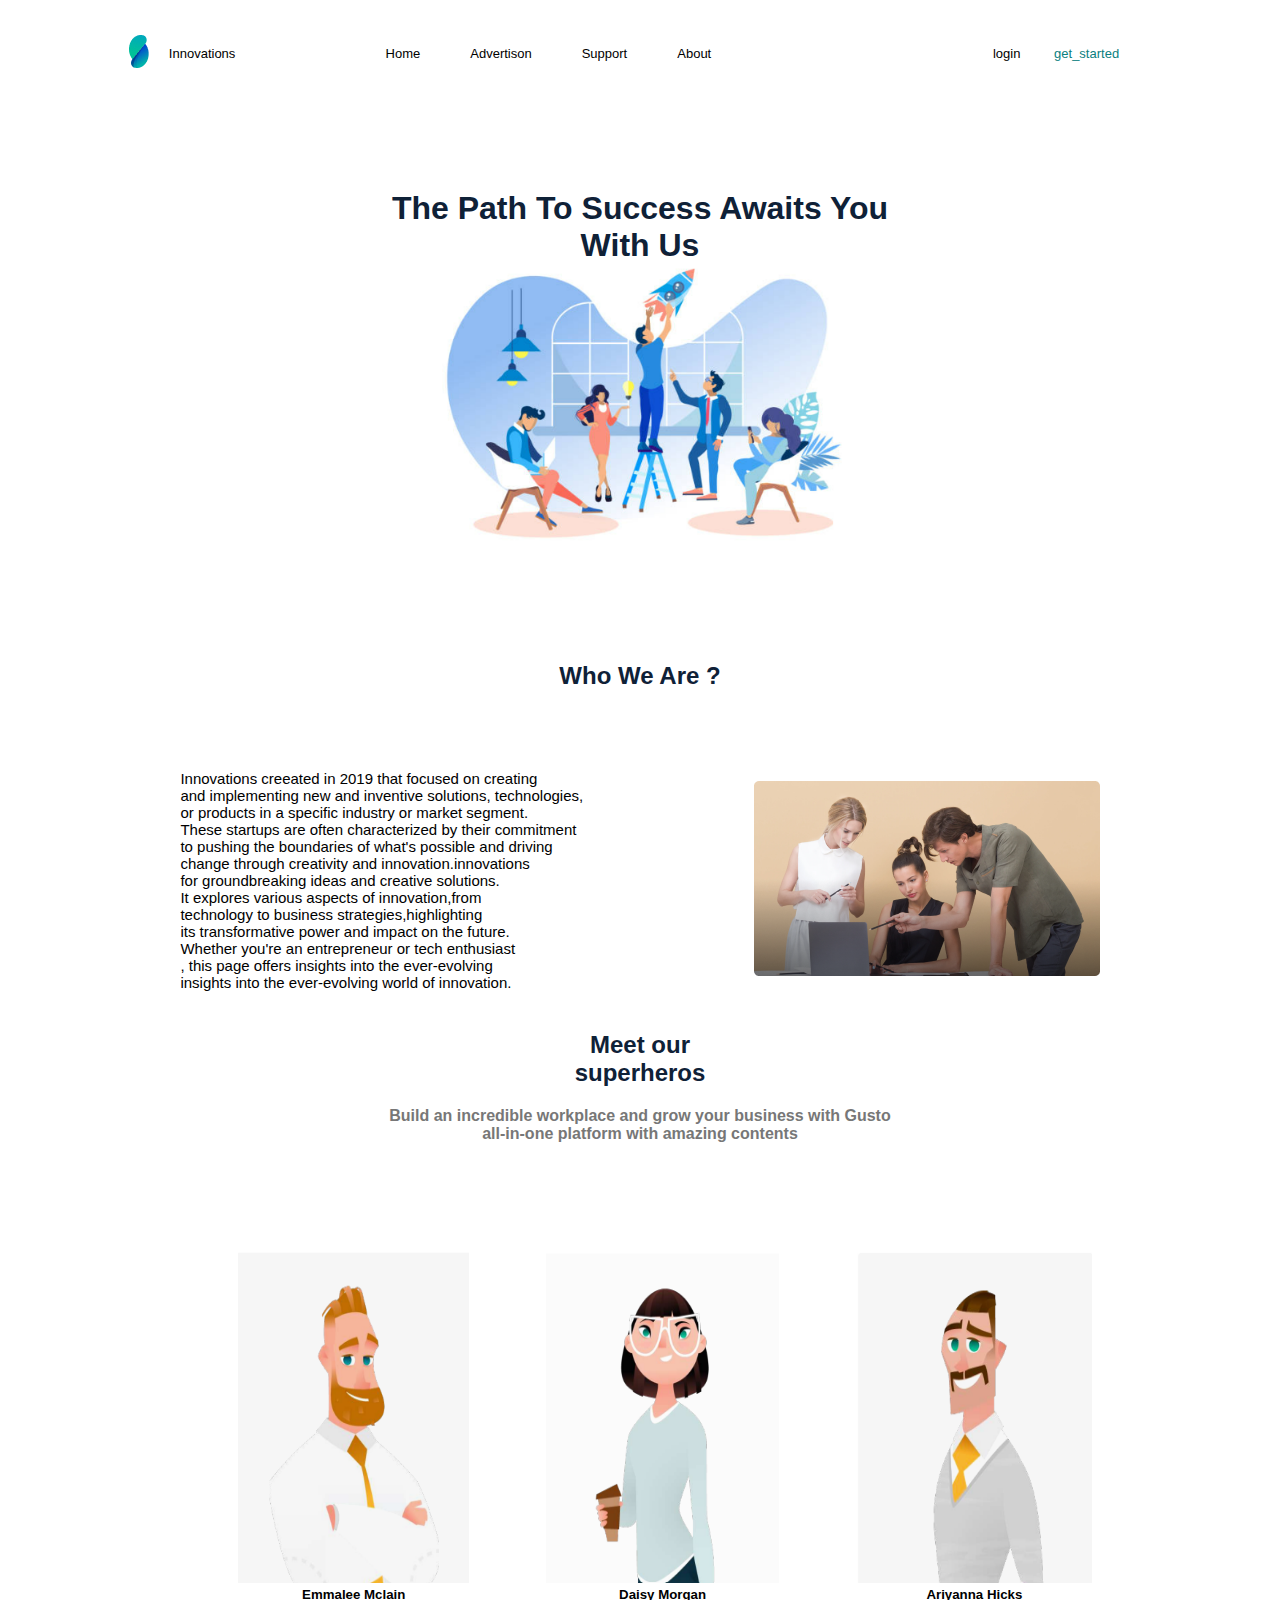
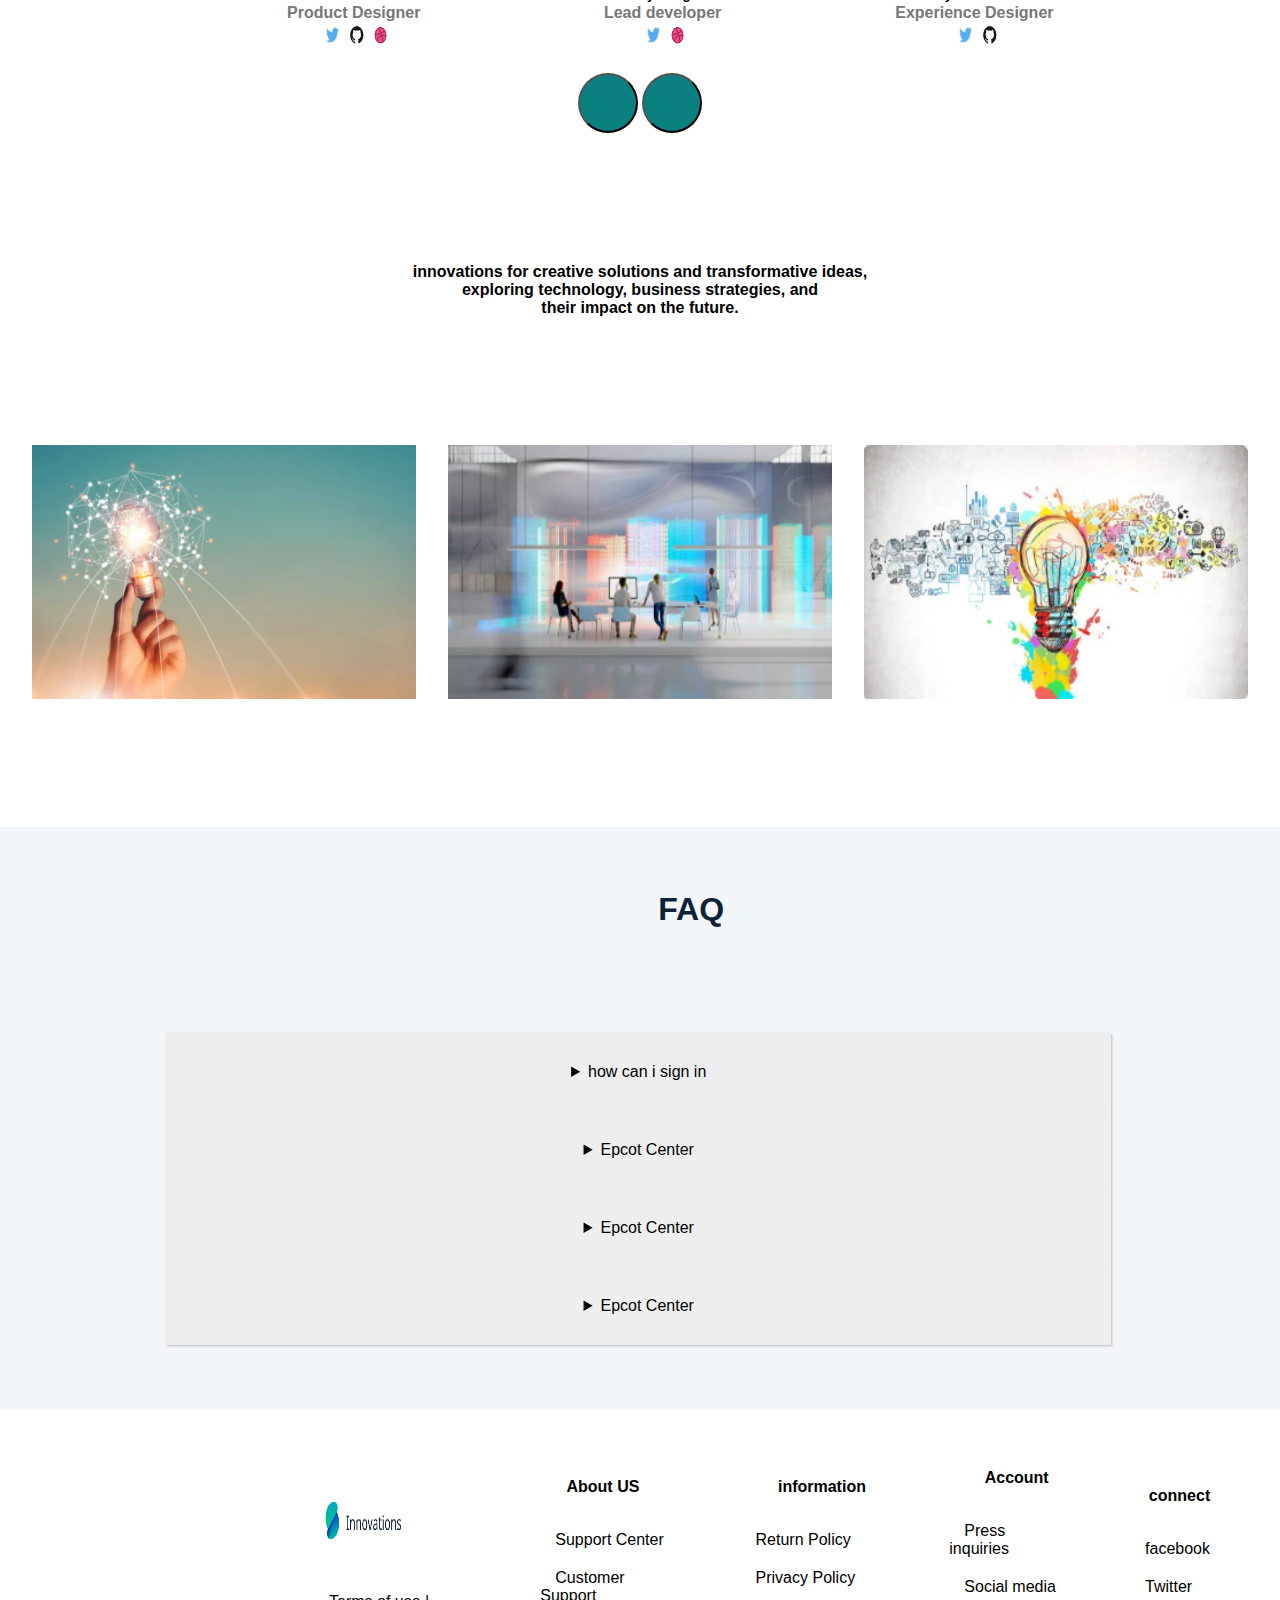
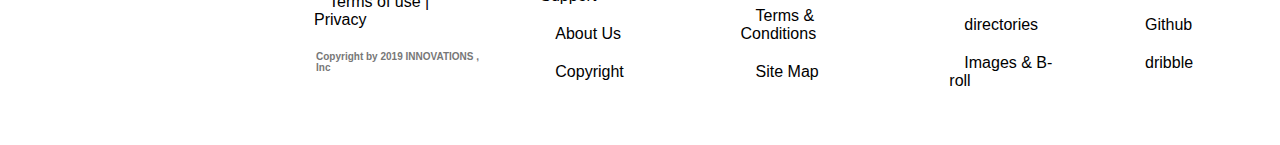
==== commit b9821eeb: "quelque modiffication ajouter" ====
--- a/about.html
+++ b/about.html
@@ -57,7 +57,7 @@
 
     <section id="content2">
         <div class="content2-title">
-            <h2>Who Are We ?</h2>
+            <h2>Who We Are ?</h2>
         </div>
         <div class="midle-content">
             <div class="midel-lef-p">
@@ -77,7 +77,7 @@
                     
                 </p>
             </div>
-            <div class="midle-roght-img"><img style="width: 100%;" src="img/about-imag.png"></div>
+            <div class="midle-roght-img"><img style="width: 100%;" src="img/about-imag.png" alt="about-imag"></div>
         </div>
         </div>
     </section>
@@ -91,7 +91,7 @@
 
         <div class="img-hero-about">
 
-            <div>
+            <div class="left-hero">
                 <img class="heros" src="img/left-img-about.png" alt="">
                 <h5>Emmalee Mclain</h5>
                 <h6>Product Designer</h6>
@@ -100,7 +100,7 @@
                 <img class="icons" src="img/dribbble2.png" alt="dribbble2">
             </div>
 
-            <div>
+            <div class="meddle-hero">
                 <img class="heros" src="img/midle-img-about.png" alt="midle">
                 <h5>Daisy Morgan</h5>
                 <h6>Lead developer</h6>
@@ -108,7 +108,7 @@
                 <img class="icons" src="img/dribbble2.png" alt="dribbble2">
             </div>
 
-            <div>
+            <div class="right-hero">
                 <img class="heros" src="img/hero-rigt-about.png" alt="rigt">
                 <h5>Ariyanna Hicks</h5>
                 <h6>Experience Designer</h6>
@@ -117,7 +117,8 @@
             </div>
         </div>
         <div class="hero-button-about">
-            <button class="hero-button"></button>
+            <button class="hero-button" onclick="next()"><i class="fa-sharp fa-regular fa-play " style="font-weight: 900;"></i></button>
+            <button class="hero-button" onclick="previous()"><i class="fa-sharp fa-regular fa-play " style="font-weight: 900;"></i></button>
         </div>
     </section>
     <section id="section-befor-faq">
@@ -164,7 +165,7 @@
     <section id="footer">
         <div class="footer-section">
             <div class="footer" id="footer-logo">
-                
+                <ul class="footerul">
                     <li>
                         <img height="90px" width="100px" src="img/logo.png" alt="wait a min please">
                     </li>
@@ -213,6 +214,7 @@
             </div>
         </div>
     </section>
+    <script src="js.js"></script>
 
 </body>
 
--- a/Css.css
+++ b/Css.css
@@ -241,7 +241,7 @@
 .img-hero-about {
     display: flex;
     justify-content: space-evenly;
-    padding: 77px 149px 26px 200px;
+    padding: 0px 149px 26px 200px;
 }
 
 .img-hero-about .heros {
@@ -249,13 +249,27 @@
     width: 75%;
 }
 
-.hero-section {
-    text-align: center;
+#hero-section {
+    text-align: center;
+    display: flex;
+    flex-direction: column;
+    gap: 30%;
 }
 
 .title-hero-about {
     text-align: center;
     padding: 30px;
+}
+.hero-button{
+    height: 60px;
+    width: 60px;
+    border-radius: 50%;
+    background-color: #0A8080;
+    margin-top: 5%;
+    cursor: pointer;
+}
+.fa-sharp .fa-regular {
+    font-weight: 900;
 }
 
 #section-befor-faq {
@@ -472,8 +486,8 @@
 #form-support {
     background-color: #fcf5ec;
     border-radius: 6px;
-    height: 450px;
-    width: 93%;
+    height: 50%;
+    width: 94%;
     margin-left: 40px;
     margin-top: 50px;
     padding: 45px;
@@ -492,17 +506,14 @@
     border-radius: 0.3em;
 }
 .contact-input-top{
-    display: flex;
-    justify-content: center;
-    gap: 62px;
-}
-
-.contact-body .textarea-contact {
-    height: 9em;
-    width: 63em;
-    border: 1px solid black;
-    border-radius: 5px;
-    padding: 10px;
+    
+        display: flex;
+        flex-direction: column;
+        justify-content: center;
+        gap: 15px;
+        align-items: center;
+     
+    
 }
 
 .contact-body .contact-buttn {
@@ -513,14 +524,7 @@
     border-radius: 4px;
     color: white;
 }
-.contact-input-bottom{
-    display: flex;
-    flex-direction: column;
-    justify-content: center;
-    align-items: center;
-    gap: 28px;
-    
-}
+
 
 /*adresse side */
 #contact-support {
@@ -542,12 +546,7 @@
     padding: 20px;
     margin-top: 0px;
 }
-.contact-input-bottom{
-    display: flex;
-    flex-direction: column;
-    justify-content: center;
-    align-items: center;
-}
+
 
 @media (max-width:967px) {
 
@@ -681,8 +680,7 @@
     .img-hero-about {
         display: flex;
         justify-content: space-evenly;
-        padding: 0px 0px 149px 70px;
-    }
+        padding: 0px 0px 110px 1px;    }
 
     #section-befor-faq {
         display: block;
@@ -800,6 +798,10 @@
     width: 70%;
     margin-top: 18px;
     }
+    #input-contcat {
+        margin-top: 4%;
+        margin-left: 0%;
+    }
 
     .contact-body .textarea-contact {
         height: 100px;
@@ -823,4 +825,12 @@
         align-items: center;
         gap: 10px;
     }
+    #services {
+        display: flex;
+        align-items: center;
+        flex-direction: column;
+        background-color: #ffffff;
+        height: 100%;
+        width: 100%;
+    }
 }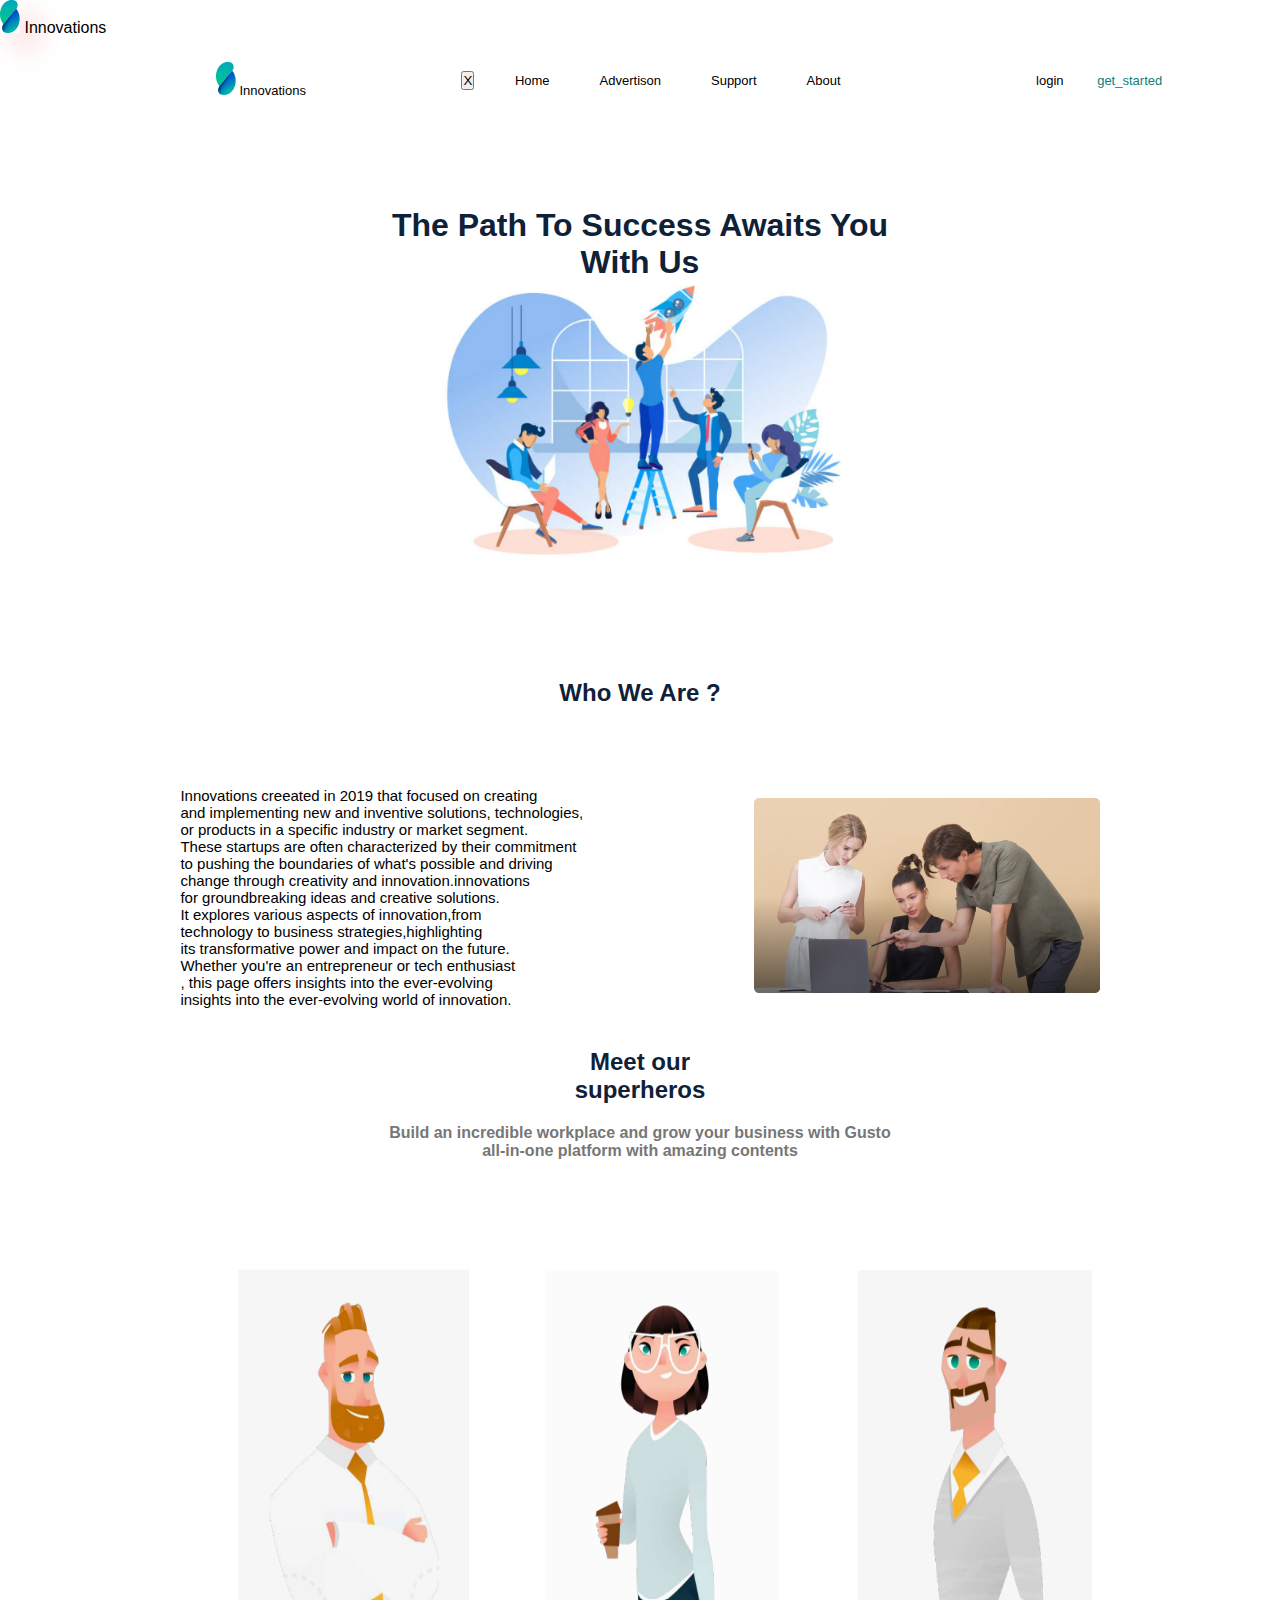
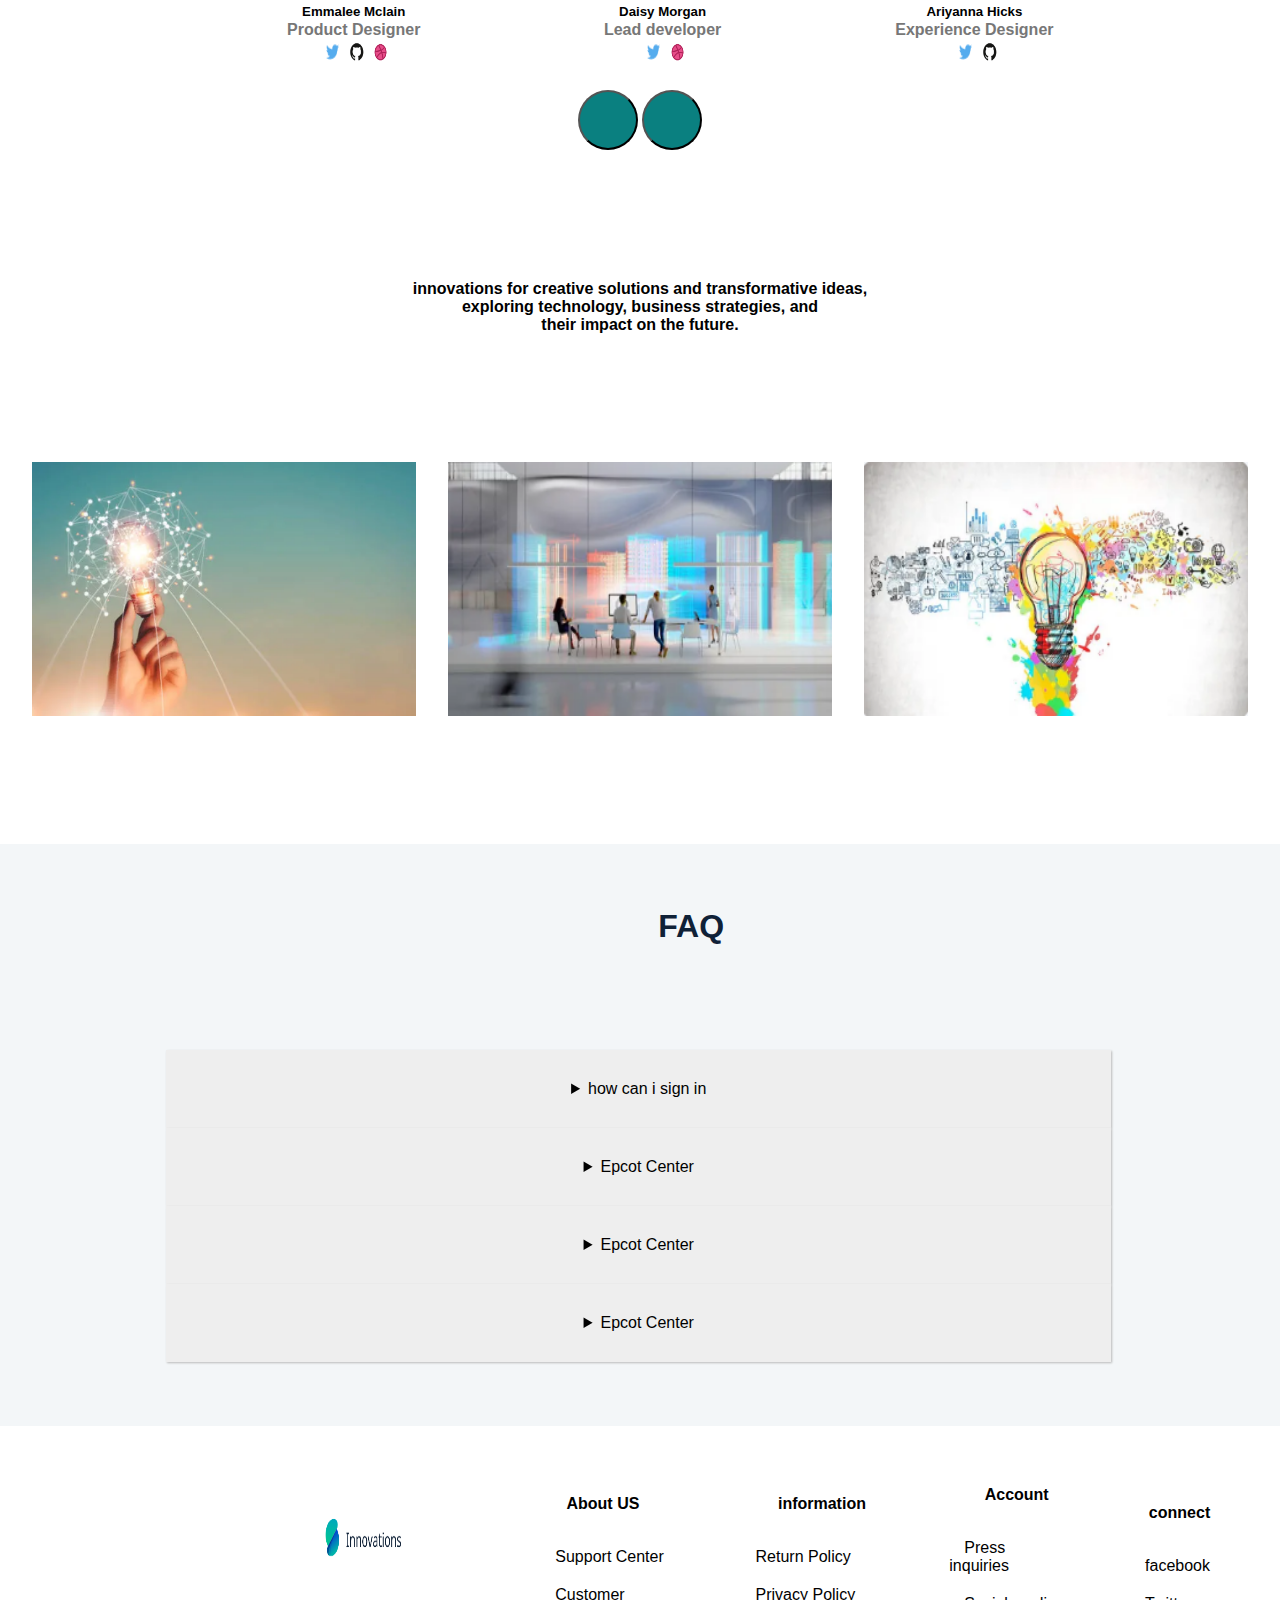
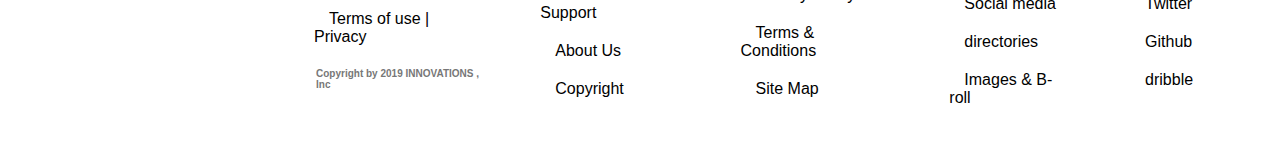
==== commit 8dd21b27: "adding the faq section" ====
--- a/about.html
+++ b/about.html
@@ -10,212 +10,217 @@
         integrity="sha512-z3gLpd7yknf1YoNbCzqRKc4qyor8gaKU1qmn+CShxbuBusANI9QpRohGBreCFkKxLhei6S9CQXFEbbKuqLg0DA=="
         crossorigin="anonymous" referrerpolicy="no-referrer" />
     <title>Document</title>
-    <style>
-        .hero-button{
-            border-radius:50%  ;
-        }
-    </style>
 
 </head>
 
 <body>
-    <!--header-->
-    <header id="header">
-        <nav id="navbar">
-            <!-- left nav -->
-            <div class="logo-nav">
-                <ul>
-                    <li><img src="img/logo-Inov.png" alt="this is all"></li>
-                    <li><span>Innovations</span></li>
-                </ul>
-            </div>
-            <!-- middle nav -->
-            <div class="nav-middle">
-                <ul>
-                    <li><a href="ficher-html/index.html">Home</a></li>
-                    <li><a href="ficher-html/advertison.html">Advertison</a></li>
-                    <li><a href="ficher-html/support.html">Support</a></li>
-                    <li><a href="ficher-html/about.html">About</a></li>
-                </ul>
-            </div>
-            <!-- right nav -->
-            <div class="nav-right">
-                <a href="#">login</a>
-                <a style="color: #0A8080 " href="#">get_started</a>
-            </div>
-            <div class="nav-icon"><i class="fa-solid fa-bars"></i></div>
-        </nav>
-    </header>
-
-    <section class="content-div-all">
-        <div class="content-title-all">
-            <h1 class="content-head">The Path To Success Awaits You <br> With Us</h1>
-            <img class="img-bg-home" src="img/background-about.png" alt="wait please">
-        </div>
-    </section>
-    <!--the content about -->
-
-    <section id="content2">
-        <div class="content2-title">
-            <h2>Who We Are ?</h2>
-        </div>
-        <div class="midle-content">
-            <div class="midel-lef-p">
-                <p>Innovations creeated in 2019 that focused on creating<br>
-                    and implementing new and inventive solutions, technologies,<br>
-                    or products in a specific industry or market segment.<br>
-                    These startups are often characterized by their commitment<br>
-                    to pushing the boundaries of what's possible and driving<br>
-                    change through creativity and innovation.innovations<br>
-                     for groundbreaking ideas and creative solutions.<br>
-                    It explores various aspects of innovation,from<br>
-                     technology to business strategies,highlighting <br>
-                    its transformative power and impact on the future.<br>
-                    Whether you're an entrepreneur or tech enthusiast<br>
-                    , this page offers insights into the ever-evolving<br>
-                    insights into the ever-evolving world of innovation.<br>
-                    
-                </p>
-            </div>
-            <div class="midle-roght-img"><img style="width: 100%;" src="img/about-imag.png" alt="about-imag"></div>
-        </div>
-        </div>
-    </section>
-
-    <section id="hero-section">
-        <div class="title-hero-about">
-            <h2>Meet our <br> superheros</h2><br>
-            <h6>Build an incredible workplace and grow your business with Gusto <br>
-                all-in-one platform with amazing contents</h6>
-        </div>
-
-        <div class="img-hero-about">
-
-            <div class="left-hero">
-                <img class="heros" src="img/left-img-about.png" alt="">
-                <h5>Emmalee Mclain</h5>
-                <h6>Product Designer</h6>
-                <img class="icons" src="img/twiter.png" alt="twiter">
-                <img class="icons" src="img/github.png" alt="github">
-                <img class="icons" src="img/dribbble2.png" alt="dribbble2">
-            </div>
-
-            <div class="meddle-hero">
-                <img class="heros" src="img/midle-img-about.png" alt="midle">
-                <h5>Daisy Morgan</h5>
-                <h6>Lead developer</h6>
-                <img class="icons" src="img/twiter.png" alt="twiter">
-                <img class="icons" src="img/dribbble2.png" alt="dribbble2">
-            </div>
-
-            <div class="right-hero">
-                <img class="heros" src="img/hero-rigt-about.png" alt="rigt">
-                <h5>Ariyanna Hicks</h5>
-                <h6>Experience Designer</h6>
-                <img class="icons" src="img/twiter.png" alt="twiter">
-                <img class="icons" src="img/github.png" alt="github">
-            </div>
-        </div>
-        <div class="hero-button-about">
-            <button class="hero-button" onclick="next()"><i class="fa-sharp fa-regular fa-play " style="font-weight: 900;"></i></button>
-            <button class="hero-button" onclick="previous()"><i class="fa-sharp fa-regular fa-play " style="font-weight: 900;"></i></button>
-        </div>
-    </section>
-    <section id="section-befor-faq">
-        <h4>innovations for creative solutions and transformative ideas, <br>exploring technology, business strategies, and <br>
-            their impact on the future.</h4>
-        <div class="div-section-befor-faq">
-            <img class="div-section-befor-faq-img"  src="img/pictures2.png" alt="hh">
-            <img class="div-section-befor-faq-img"src="img/pictures3.png" alt="pictures3">
-            <img class="div-section-befor-faq-img"src="img/pictures1.png" alt="pictures2">
-        </div>
-    </section>
-    <section id="faq"> 
-        <h1 class="faq-h2">FAQ</h1>
-        <div class="faq">
-            <div>
-                <details>
-                    <summary>how can i sign in </summary>
-                    <p>go to 
-                         the top of the site in the right you <br>will find the button login </p>
-                </details>
-            </div>
-            <div>
-                <details>
-                    <summary>Epcot Center</summary>
-                    <p> and seasonal special events.</p>
-                </details>
-            </div>
-            <div>
-                <details>
-                    <summary>Epcot Center</summary>
-                    <p>
-                        award-winning fireworks and seasonal special events.</p>
-                </details>
-            </div>
-            <div>
-                <details>
-                    <summary>Epcot Center</summary>
-                    <p> fireworks and seasonal special events.</p>
-                </details>
-            </div>
-        </div>
-    </section>
-    <!--footer-->
-    <section id="footer">
-        <div class="footer-section">
-            <div class="footer" id="footer-logo">
-                <ul class="footerul">
-                    <li>
-                        <img height="90px" width="100px" src="img/logo.png" alt="wait a min please">
-                    </li>
-                    <li> <a>Terms of use | Privacy</a></li>
-                    <li>
-                        <h6 style="font-size: 10px;">Copyright by 2019 INNOVATIONS , Inc</h6>
-                    </li>
-                </ul>
-            </div>
-            <div class="footer">
-                <h3 style="margin-left: -5px;">About US</h3>
-                <ul class="footerul">
-                    <li><a href="#">Support Center</a></li>
-                    <li><a href="#">Customer Support</a></li>
-                    <li><a href="#">About Us</a></li>
-                    <li><a href="#">Copyright</a></li>
-                </ul>
-            </div>
-            <div class="footer">
-                <h3>information</h3>
-                <ul class="footerul">
-
-                    <li><a href="#">Return Policy</a></li>
-                    <li><a href="#">Privacy Policy</a></li>
-                    <li><a href="#">Terms & Conditions</a></li>
-                    <li><a href="#">Site Map</a></li>
-                </ul>
-            </div>
-            <div class="footer">
-                <h3>Account</h3>
-                <ul class="footerul">
-                    <li><a href="#">Press inquiries</a></li>
-                    <li><a href="#">Social media</a></li>
-                    <li><a href="#">directories</a></li>
-                    <li><a href="#">Images & B-roll</a></li>
-                </ul>
-            </div>
-            <div class="footer">
-                <h3>connect</h3>
-                <ul class="footerul">
-                    <li><a href="#"><i class="fa-brands fa-facebook" style="color: #1f3356;"></i>facebook</a></li>
-                    <li><a href="#"><i class="fa-brands fa-twitter" style="color: #7edaf1;"></i>Twitter</a></li>
-                    <li><a href="#"><i class="fa-brands fa-github" style="color: #0a0a0a;"></i>Github</a></li>
-                    <li><a href="#"><i class="fa-solid fa-basketball" style="color: #b12b4c;"></i>dribble</a></li>
-                </ul>
-            </div>
-        </div>
-    </section>
-    <script src="js.js"></script>
-
+    
+            <header id="header">
+                <div class="logo-nav-laptop">
+                    <span><img src="img/logo-Inov.png" alt="this is all"></span>
+                    <span>Innovations</span>
+                </div>
+                <nav id="navbar">
+                    <!-- left nav -->
+                    <div class="logo-nav">
+                        <span><img src="img/logo-Inov.png" alt="this is all"></span>
+                        <span>Innovations</span>
+                    </div>
+
+                    <button id="close">X</button>
+                    <!-- middle nav -->
+                    <div class="nav-middle">
+                        <ul>
+                            <li><a href="index.html">Home</a></li>
+                            <li><a href="advertison.html">Advertison</a></li>
+                            <li><a href="support.html">Support</a></li>
+                            <li><a href="about.html">About</a></li>
+                        </ul>
+                    </div>
+                    <!-- right nav -->
+                    <div class="nav-right">
+                        <a href="#">login</a>
+                        <a style="color: #0A8080 " href="#">get_started</a>
+                    </div>
+                </nav>
+                <div class="icon-open" onclick="opennav()"><i class="fa-solid fa-bars"></i></div>
+            </header>
+            
+            <section class="content-div-all">
+                <div class="content-title-all">
+                    <h1 class="content-head">The Path To Success Awaits You <br> With Us</h1>
+                    <img class="img-bg-home" src="img/background-about.png" alt="wait please">
+                </div>
+            </section>
+            <!--the content about -->
+
+            <section id="content2">
+                <div class="content2-title">
+                    <h2>Who We Are ?</h2>
+                </div>
+                <div class="midle-content">
+                    <div class="midel-lef-p">
+                        <p>Innovations creeated in 2019 that focused on creating<br>
+                            and implementing new and inventive solutions, technologies,<br>
+                            or products in a specific industry or market segment.<br>
+                            These startups are often characterized by their commitment<br>
+                            to pushing the boundaries of what's possible and driving<br>
+                            change through creativity and innovation.innovations<br>
+                            for groundbreaking ideas and creative solutions.<br>
+                            It explores various aspects of innovation,from<br>
+                            technology to business strategies,highlighting <br>
+                            its transformative power and impact on the future.<br>
+                            Whether you're an entrepreneur or tech enthusiast<br>
+                            , this page offers insights into the ever-evolving<br>
+                            insights into the ever-evolving world of innovation.<br>
+
+                        </p>
+                    </div>
+                    <div class="midle-roght-img"><img style="width: 100%;" src="img/about-imag.png" alt="about-imag">
+                    </div>
+                </div>
+                </div>
+            </section>
+
+            <section id="hero-section">
+                <div class="title-hero-about">
+                    <h2>Meet our <br> superheros</h2><br>
+                    <h6>Build an incredible workplace and grow your business with Gusto <br>
+                        all-in-one platform with amazing contents</h6>
+                </div>
+
+                <div class="img-hero-about">
+
+                    <div class="left-hero">
+                        <img class="heros" src="img/left-img-about.png" alt="">
+                        <h5>Emmalee Mclain</h5>
+                        <h6>Product Designer</h6>
+                        <img class="icons" src="img/twiter.png" alt="twiter">
+                        <img class="icons" src="img/github.png" alt="github">
+                        <img class="icons" src="img/dribbble2.png" alt="dribbble2">
+                    </div>
+
+                    <div class="meddle-hero">
+                        <img class="heros" src="img/midle-img-about.png" alt="midle">
+                        <h5>Daisy Morgan</h5>
+                        <h6>Lead developer</h6>
+                        <img class="icons" src="img/twiter.png" alt="twiter">
+                        <img class="icons" src="img/dribbble2.png" alt="dribbble2">
+                    </div>
+
+                    <div class="right-hero">
+                        <img class="heros" src="img/hero-rigt-about.png" alt="rigt">
+                        <h5>Ariyanna Hicks</h5>
+                        <h6>Experience Designer</h6>
+                        <img class="icons" src="img/twiter.png" alt="twiter">
+                        <img class="icons" src="img/github.png" alt="github">
+                    </div>
+                </div>
+                <div class="hero-button-about">
+                    <button class="hero-button" onclick="next()"><i class="fa-sharp fa-regular fa-play "
+                            style="font-weight: 900;"></i></button>
+                    <button class="hero-button" onclick="previous()"><i class="fa-sharp fa-regular fa-play "
+                            style="font-weight: 900;"></i></button>
+                </div>
+            </section>
+            <section id="section-befor-faq">
+                <h4>innovations for creative solutions and transformative ideas, <br>exploring technology, business
+                    strategies, and <br>
+                    their impact on the future.</h4>
+                <div class="div-section-befor-faq">
+                    <img class="div-section-befor-faq-img" src="img/pictures2.png" alt="hh">
+                    <img class="div-section-befor-faq-img" src="img/pictures3.png" alt="pictures3">
+                    <img class="div-section-befor-faq-img" src="img/pictures1.png" alt="pictures2">
+                </div>
+            </section>
+            <section id="faq">
+                <h1 class="faq-h2">FAQ</h1>
+                <div class="faq">
+                    <div>
+                        <details>
+                            <summary>how can i sign in </summary>
+                            <p>go to
+                                the top of the site in the right you <br>will find the button login </p>
+                        </details>
+                    </div>
+                    <div>
+                        <details>
+                            <summary>Epcot Center</summary>
+                            <p> and seasonal special events.</p>
+                        </details>
+                    </div>
+                    <div>
+                        <details>
+                            <summary>Epcot Center</summary>
+                            <p>
+                                award-winning fireworks and seasonal special events.</p>
+                        </details>
+                    </div>
+                    <div>
+                        <details>
+                            <summary>Epcot Center</summary>
+                            <p> fireworks and seasonal special events.</p>
+                        </details>
+                    </div>
+                </div>
+            </section>
+            <!--footer-->
+            <section id="footer">
+                <div class="footer-section">
+                    <div class="footer" id="footer-logo">
+                        <ul class="footerul">
+                            <li>
+                                <img height="90px" width="100px" src="img/logo.png" alt="wait a min please">
+                            </li>
+                            <li> <a>Terms of use | Privacy</a></li>
+                            <li>
+                                <h6 style="font-size: 10px;">Copyright by 2019 INNOVATIONS , Inc</h6>
+                            </li>
+                        </ul>
+                    </div>
+                    <div class="footer">
+                        <h3 style="margin-left: -5px;">About US</h3>
+                        <ul class="footerul">
+                            <li><a href="#">Support Center</a></li>
+                            <li><a href="#">Customer Support</a></li>
+                            <li><a href="#">About Us</a></li>
+                            <li><a href="#">Copyright</a></li>
+                        </ul>
+                    </div>
+                    <div class="footer">
+                        <h3>information</h3>
+                        <ul class="footerul">
+
+                            <li><a href="#">Return Policy</a></li>
+                            <li><a href="#">Privacy Policy</a></li>
+                            <li><a href="#">Terms & Conditions</a></li>
+                            <li><a href="#">Site Map</a></li>
+                        </ul>
+                    </div>
+                    <div class="footer">
+                        <h3>Account</h3>
+                        <ul class="footerul">
+                            <li><a href="#">Press inquiries</a></li>
+                            <li><a href="#">Social media</a></li>
+                            <li><a href="#">directories</a></li>
+                            <li><a href="#">Images & B-roll</a></li>
+                        </ul>
+                    </div>
+                    <div class="footer">
+                        <h3>connect</h3>
+                        <ul class="footerul">
+                            <li><a href="#"><i class="fa-brands fa-facebook" style="color: #1f3356;"></i>facebook</a>
+                            </li>
+                            <li><a href="#"><i class="fa-brands fa-twitter" style="color: #7edaf1;"></i>Twitter</a></li>
+                            <li><a href="#"><i class="fa-brands fa-github" style="color: #0a0a0a;"></i>Github</a></li>
+                            <li><a href="#"><i class="fa-solid fa-basketball" style="color: #b12b4c;"></i>dribble</a>
+                            </li>
+                        </ul>
+                    </div>
+                </div>
+            </section>
+            <script src="js/about.js"></script>
+            <script src="js.js"></script>
 </body>
 
 </html>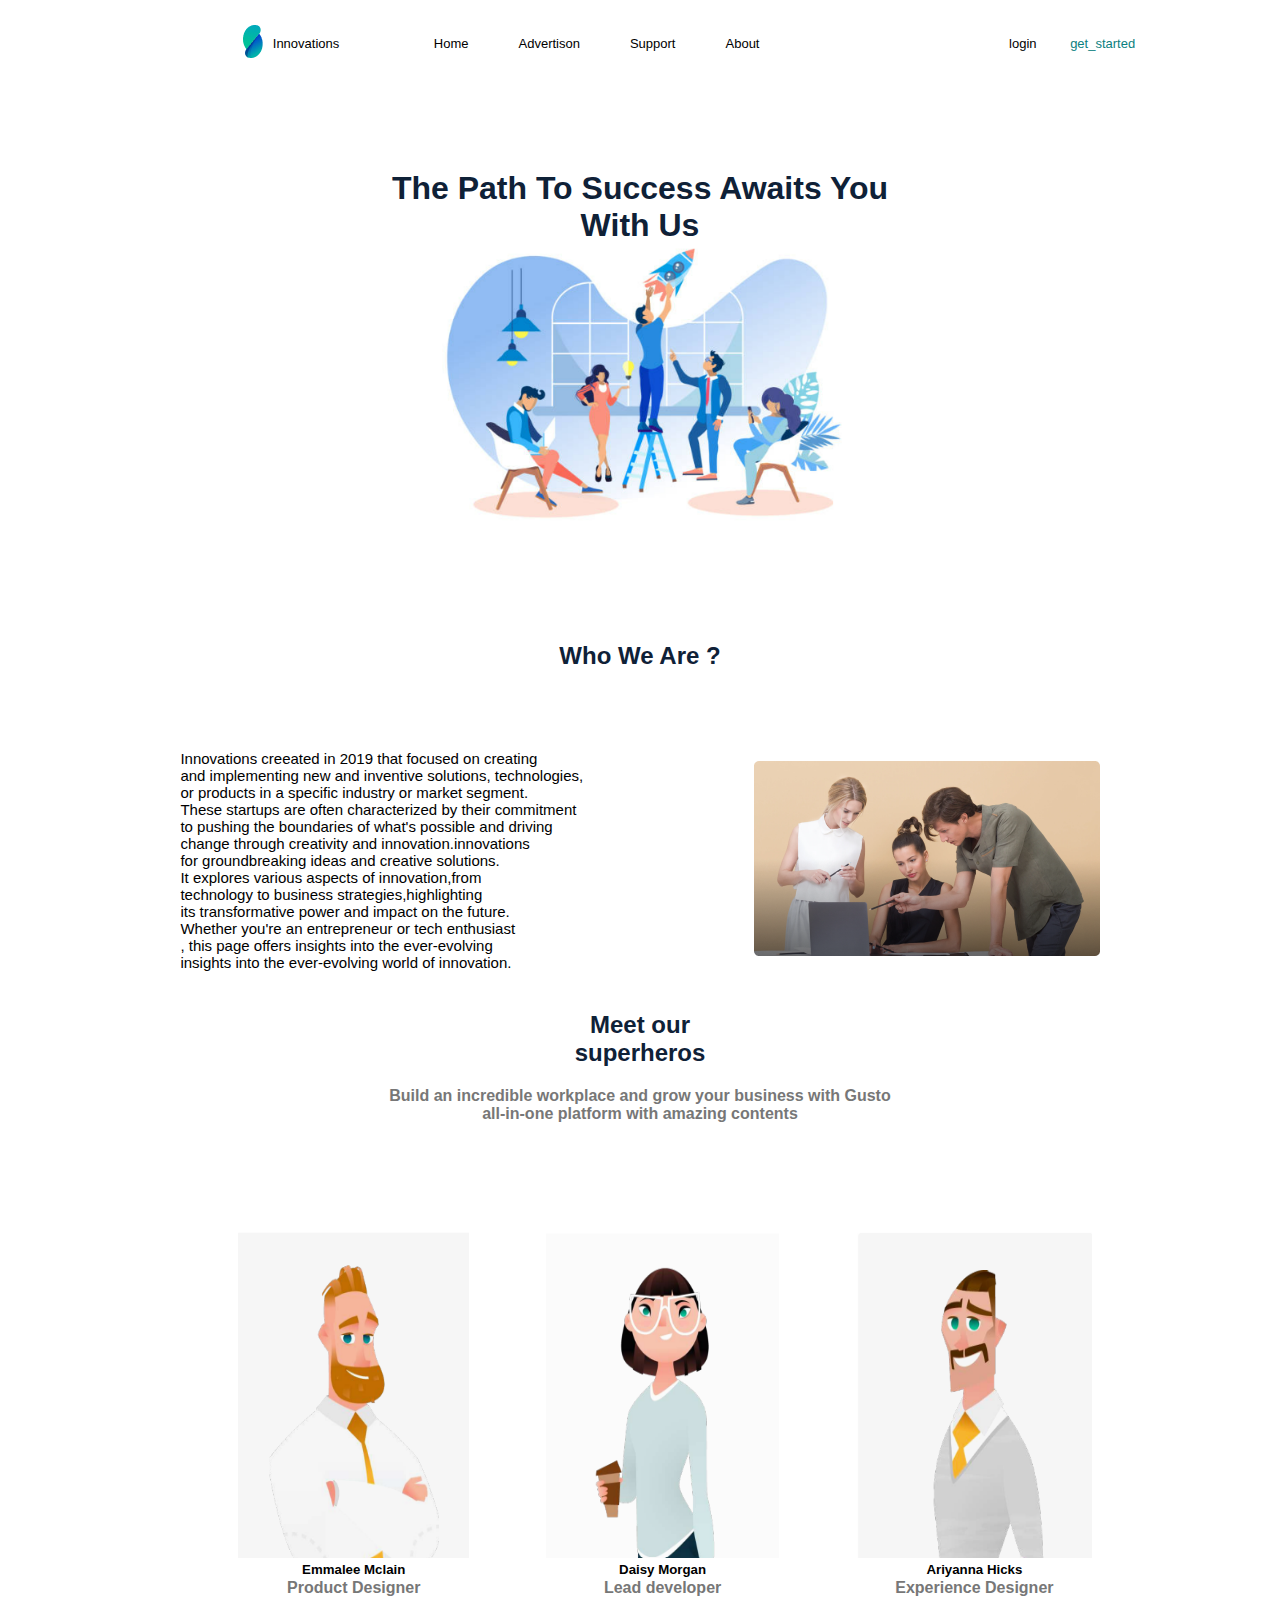
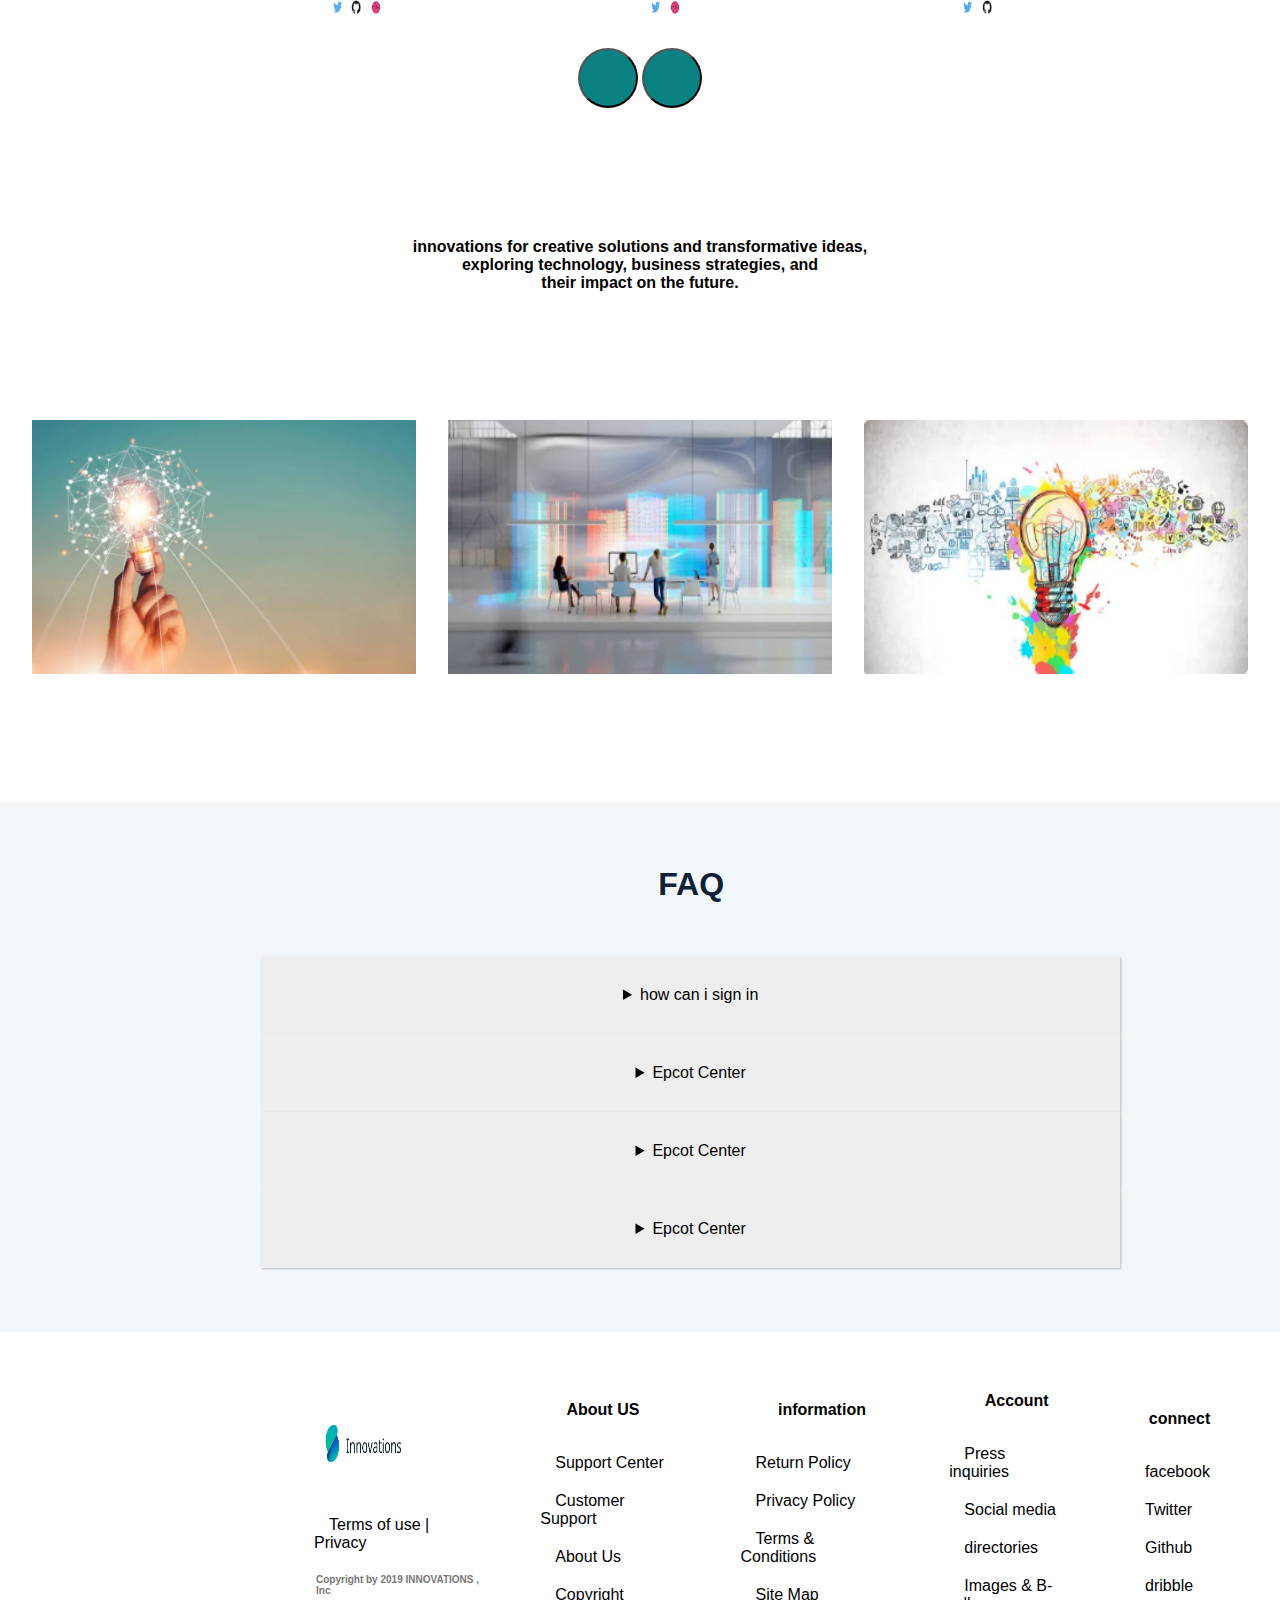
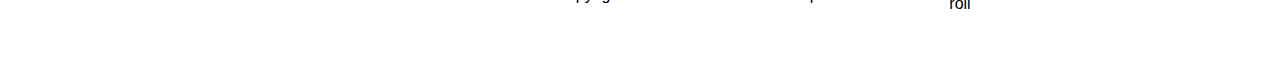
==== commit f8b0d453: "correction des function" ====
--- a/about.html
+++ b/about.html
@@ -219,7 +219,7 @@
                     </div>
                 </div>
             </section>
-            <script src="js/about.js"></script>
+            <script src="about.js"></script>
             <script src="js.js"></script>
 </body>
 
--- a/Css.css
+++ b/Css.css
@@ -33,13 +33,11 @@
 
 p {
     font-size: 15px;
-    text-wrap: wrap;
-
 }
 
 .icons {
-    height: 20px;
-    width: 20px;
+    height: 15px;
+    width: 15px;
     padding-left: 5px;
 }
 
@@ -64,6 +62,18 @@
 .nav-icon {
     display: none;
 }
+.logo-nav-laptop{
+display: none;
+}
+.logo-nav{
+    display: flex;
+    align-items: center;
+    gap: 10px;
+}
+
+#close {
+    display: none;
+}
 
 #navbar ul {
     display: flex;
@@ -71,6 +81,10 @@
     align-items: center;
     list-style: none;
     margin-left: -140px;
+}
+
+.icon-open {
+    display: none;
 }
 
 li {
@@ -111,15 +125,16 @@
 .content-div-all button {
     padding: 10px;
     font-size: 14px;
-    background-color: #0A8080;
+    background-color: white;
+    color: #32d7d7;
     border: none;
     border-radius: 4px;
 }
 
 /*services all pages*/
 .home-services-logo {
-    height: 100%;
-    width: 40%;
+    height: 80%;
+    width: 30%;
 }
 
 .home-services {
@@ -177,47 +192,69 @@
     width: 88%;
 }
 
-.services-advtion {
-    display: flex;
-    flex-direction: row;
-    padding-left: 55px;
-    margin: 16px;
-}
-
 .services-p {
-    border: 1px solid black;
+    border: 0.1px solid black;
     border-radius: 10px;
     background: #FFFFFF;
-    padding: 29px;
-    margin: 30px;
+    padding: 10px;
+    margin: 1px 24px 7px 26px;
 }
 
 .services-h3 {
     text-align: center;
+    box-shadow: 10px 10px darkcyan;
+}
+
+#services1 {
+    text-align: center;
+    display: flex;
+    flex-direction: column;
+    align-items: center;
+}
+
+.services-advtion {
+    display: flex;
+    flex-direction: row;
+    justify-content: space-between;
+    margin-top: 8%;
 }
 
 .tiwtiwa {
-    height: 30px;
-    width: 24px;
-
-}
-
-#service1 {
-    display: flex;
-    flex-direction: column;
-    justify-content: start;
-    align-items: start;
-    padding: 10px;
-}
-
-#right-review {
-    height: 287px;
-    width: 234px;
-    background: #f7f8f8;
-    border: 1px solid black;
-    border-radius: 20px;
-    padding: 74px 43px 114px 52px;
-    margin: 40px;
+    height: 30%;
+    width: 50%;
+    border: 4px solid darkseagreen;
+
+}
+
+.cart-review {
+    display: flex;
+    height: 30%;
+    width: 25%;
+    background: #f8d1c178;
+    padding: 18px;
+    flex-direction: column;
+    justify-content: space-around;
+    gap: 37px;
+    align-items: center;
+    box-shadow: 20px 20px 20px darkseagreen;
+}/*pop up*/
+.modal{
+    background-color: #bbbbbb;
+    opacity: 0;
+    position: fixed;
+    top: 0%;
+    right: 0%;
+    left: 0%;
+    bottom: 0%;
+    transition: all 01s ease-in-out;
+    z-index: -1;
+    display: flex;
+    align-items: center;
+    justify-content: center;
+}
+.modal.open{
+    opacity: 1;
+    z-index: 999;
 }
 
 /*     about      */
@@ -260,7 +297,8 @@
     text-align: center;
     padding: 30px;
 }
-.hero-button{
+
+.hero-button {
     height: 60px;
     width: 60px;
     border-radius: 50%;
@@ -268,6 +306,7 @@
     margin-top: 5%;
     cursor: pointer;
 }
+
 .fa-sharp .fa-regular {
     font-weight: 900;
 }
@@ -299,7 +338,8 @@
 }
 
 .faq {
-    margin-top: 10%;
+    margin-top: 5%;
+    padding-left: 9%;
 }
 
 details>summary {
@@ -320,8 +360,6 @@
     font-size: large;
     box-shadow: 1px 1px 2px #c4e6f7;
 }
-
-
 
 /*    index    */
 
@@ -505,15 +543,31 @@
     border: 1px solid black;
     border-radius: 0.3em;
 }
-.contact-input-top{
-    
-        display: flex;
-        flex-direction: column;
-        justify-content: center;
-        gap: 15px;
-        align-items: center;
-     
-    
+
+.contact-input-top {
+
+    display: flex;
+    flex-direction: column;
+    justify-content: center;
+    gap: 15px;
+    align-items: center;
+
+
+}
+.form-span{
+    display: none;
+}
+.form-span-first{
+    display: none;
+}
+.form-span-last{
+    display: none;
+}
+.form-span-email{
+    display: none;
+}
+.form-span-textera{
+    display: none;
 }
 
 .contact-body .contact-buttn {
@@ -547,6 +601,16 @@
     margin-top: 0px;
 }
 
+/*advertison*/
+#button {
+    background: none;
+    color: #32d7d7;
+    cursor: pointer;
+    border: none;
+}
+
+
+
 
 @media (max-width:967px) {
 
@@ -554,18 +618,50 @@
         background: #F9EEE4;
     }
 
-    .nav-icon {
-        display: inline;
-    }
-
     .visiter {
         position: none;
     }
 
-    .nav-middle,
-    .nav-right {
+    #header {
+        display: flex;
+    justify-content: space-around;
+    align-items: start;
+    background-color: #c0ddf7;
+    padding: 23px;
+    }
+
+    #navbar {
         display: none;
-    }
+    flex-direction: column;
+    font-size: large;
+    padding: 6rem 0rem 6rem 0rem;
+    background: #c0ddf7;
+    margin: 40px 21px;
+    }
+
+    #navbar ul {
+        display: flex;
+        flex-direction: column;
+        align-items: center;
+        list-style: none;
+        margin-left: 1px;
+    }
+
+    .logo-nav {
+        display: none;
+        align-items: center;
+        gap: 10px;
+    }
+    .logo-nav-laptop{
+        display: flex;
+        align-items: center;
+        gap: 10px;
+        }
+
+    .icon-open {
+        display: inline;
+    }
+
 
     h6 {
         color: #777;
@@ -614,6 +710,14 @@
     #home-form {
         display: none
     }
+    .comapany-logos-home {
+        text-align: center;
+        padding: 20px;
+        display: flex;
+        flex-direction: column;
+        align-items: center;
+        overflow-x: auto;
+    }
 
     #main-supp {
 
@@ -626,11 +730,10 @@
     .content-div-all {
         display: flex;
         flex-direction: column;
+        background-color: #ffffff;
         align-items: center;
-        text-align: center;
-        padding: 41px;
-        background: #ffffff;
-        margin-bottom: 25px;
+        padding: 50px;
+        margin: 39px 0px;
     }
 
     .services {
@@ -650,6 +753,9 @@
         height: 90%;
         width: 90%;
     }
+    .campany-logos{
+        overflow-x: auto;
+    }
 
     #content2 {
         background-color: #ffffff;
@@ -680,7 +786,8 @@
     .img-hero-about {
         display: flex;
         justify-content: space-evenly;
-        padding: 0px 0px 110px 1px;    }
+        padding: 0px 0px 110px 1px;
+    }
 
     #section-befor-faq {
         display: block;
@@ -733,7 +840,7 @@
         width: 30%;
         display: flex;
         flex-direction: column-reverse;
-        margin-left: 41%;
+        margin-left: 33%;
     }
 
     .footerul {
@@ -744,7 +851,6 @@
         margin: 0%;
         background-color: #ffffff;
         border-radius: 6px;
-        height: 559px;
         width: 100%;
         margin-top: 1em;
         display: flex;
@@ -775,7 +881,14 @@
     .contact-body {
         padding-left: 0em;
     }
-
+.c-div-all{
+    display: flex;
+    flex-direction: column;
+    background-color: #ffffff;
+    align-items: center;
+    padding: 50px;
+    margin: 39px 0px;
+}
     .contact-div {
         display: flex;
         background-color: #ffffff;
@@ -794,10 +907,11 @@
 
     .contact-body .input-contact {
         height: 55px;
-    padding: 10px;
-    width: 70%;
-    margin-top: 18px;
-    }
+        padding: 10px;
+        width: 70%;
+        margin-top: 18px;
+    }
+
     #input-contcat {
         margin-top: 4%;
         margin-left: 0%;
@@ -818,13 +932,15 @@
         border-radius: 4px;
         color: white;
     }
-    .contact-input-top{
+
+    .contact-input-top {
         display: flex;
         flex-direction: column;
         justify-content: center;
         align-items: center;
         gap: 10px;
     }
+
     #services {
         display: flex;
         align-items: center;
@@ -833,4 +949,19 @@
         height: 100%;
         width: 100%;
     }
+
+    .cart-review {
+        display: flex;
+        flex-direction: column;
+        width: 90%;
+        margin-top: 18px;
+        margin-left: 21px;
+    }
+
+    .services-advtion {
+        display: flex;
+        flex-direction: column;
+        justify-content: space-between;
+        margin-top: 8%;
+    }
 }